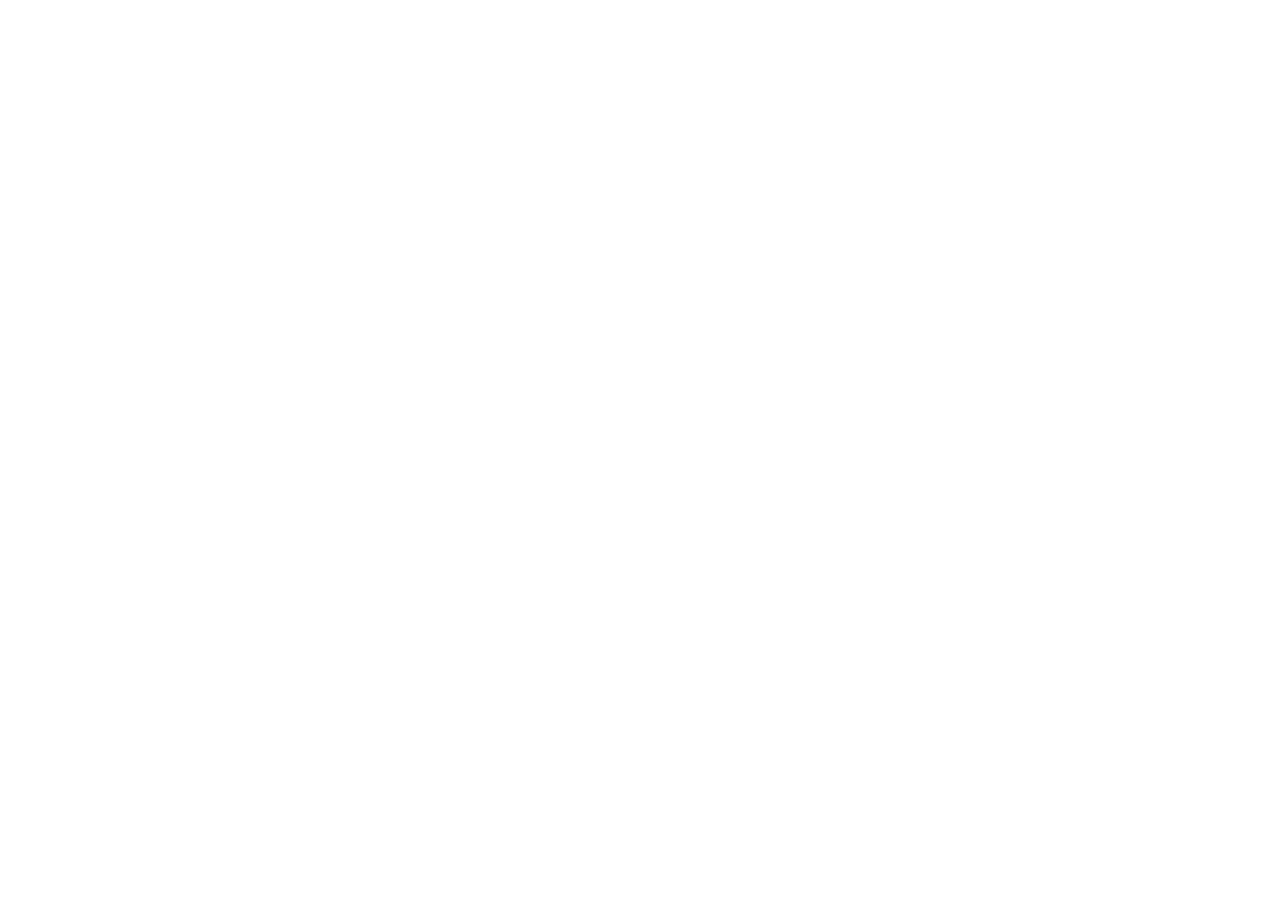
==== deploy/index.html @ 385cedb6 "created project files" ====
<!DOCTYPE html>
<html lang="en">
<head>
    <meta charset="UTF-8">
    <meta name="viewport" content="width=device-width, initial-scale=1.0">
    <meta http-equiv="X-UA-Compatible" content="ie=edge">
    <link rel="stylesheet" href="css/styles.css">
    <title>Starting Template</title>
</head>

<body>
    <script src="js/scripts-min.js"></script>
    
</body>

</html>
---- deploy/css/styles.css ----
/* =============
    Mixins
============= */
/* ---------------- Font Sizing ---------------- */
html {
  font-size: 100%;
}

/* ---------------- Media Queries ---------------- */
/* =============
    Variables
============= */
:root {
  --black: #000000;
  --white: #ffffff;
}

/*! normalize.css v8.0.1 | MIT License | github.com/necolas/normalize.css */
/* Document
   ========================================================================== */
/**
 * 1. Correct the line height in all browsers.
 * 2. Prevent adjustments of font size after orientation changes in iOS.
 */
html {
  line-height: 1.15; /* 1 */
  -webkit-text-size-adjust: 100%; /* 2 */
}

/* Sections
   ========================================================================== */
/**
 * Remove the margin in all browsers.
 */
body {
  margin: 0;
}

/**
 * Render the `main` element consistently in IE.
 */
main {
  display: block;
}

/**
 * Correct the font size and margin on `h1` elements within `section` and
 * `article` contexts in Chrome, Firefox, and Safari.
 */
h1 {
  font-size: 2em;
  margin: 0.67em 0;
}

/* Grouping content
   ========================================================================== */
/**
 * 1. Add the correct box sizing in Firefox.
 * 2. Show the overflow in Edge and IE.
 */
hr {
  box-sizing: content-box; /* 1 */
  height: 0; /* 1 */
  overflow: visible; /* 2 */
}

/**
 * 1. Correct the inheritance and scaling of font size in all browsers.
 * 2. Correct the odd `em` font sizing in all browsers.
 */
pre {
  font-family: monospace, monospace; /* 1 */
  font-size: 1em; /* 2 */
}

/* Text-level semantics
   ========================================================================== */
/**
 * Remove the gray background on active links in IE 10.
 */
a {
  background-color: transparent;
}

/**
 * 1. Remove the bottom border in Chrome 57-
 * 2. Add the correct text decoration in Chrome, Edge, IE, Opera, and Safari.
 */
abbr[title] {
  border-bottom: none; /* 1 */
  text-decoration: underline; /* 2 */
  text-decoration: underline dotted; /* 2 */
}

/**
 * Add the correct font weight in Chrome, Edge, and Safari.
 */
b,
strong {
  font-weight: bolder;
}

/**
 * 1. Correct the inheritance and scaling of font size in all browsers.
 * 2. Correct the odd `em` font sizing in all browsers.
 */
code,
kbd,
samp {
  font-family: monospace, monospace; /* 1 */
  font-size: 1em; /* 2 */
}

/**
 * Add the correct font size in all browsers.
 */
small {
  font-size: 80%;
}

/**
 * Prevent `sub` and `sup` elements from affecting the line height in
 * all browsers.
 */
sub,
sup {
  font-size: 75%;
  line-height: 0;
  position: relative;
  vertical-align: baseline;
}

sub {
  bottom: -0.25em;
}

sup {
  top: -0.5em;
}

/* Embedded content
   ========================================================================== */
/**
 * Remove the border on images inside links in IE 10.
 */
img {
  border-style: none;
}

/* Forms
   ========================================================================== */
/**
 * 1. Change the font styles in all browsers.
 * 2. Remove the margin in Firefox and Safari.
 */
button,
input,
optgroup,
select,
textarea {
  font-family: inherit; /* 1 */
  font-size: 100%; /* 1 */
  line-height: 1.15; /* 1 */
  margin: 0; /* 2 */
}

/**
 * Show the overflow in IE.
 * 1. Show the overflow in Edge.
 */
button,
input { /* 1 */
  overflow: visible;
}

/**
 * Remove the inheritance of text transform in Edge, Firefox, and IE.
 * 1. Remove the inheritance of text transform in Firefox.
 */
button,
select { /* 1 */
  text-transform: none;
}

/**
 * Correct the inability to style clickable types in iOS and Safari.
 */
button,
[type=button],
[type=reset],
[type=submit] {
  -webkit-appearance: button;
}

/**
 * Remove the inner border and padding in Firefox.
 */
button::-moz-focus-inner,
[type=button]::-moz-focus-inner,
[type=reset]::-moz-focus-inner,
[type=submit]::-moz-focus-inner {
  border-style: none;
  padding: 0;
}

/**
 * Restore the focus styles unset by the previous rule.
 */
button:-moz-focusring,
[type=button]:-moz-focusring,
[type=reset]:-moz-focusring,
[type=submit]:-moz-focusring {
  outline: 1px dotted ButtonText;
}

/**
 * Correct the padding in Firefox.
 */
fieldset {
  padding: 0.35em 0.75em 0.625em;
}

/**
 * 1. Correct the text wrapping in Edge and IE.
 * 2. Correct the color inheritance from `fieldset` elements in IE.
 * 3. Remove the padding so developers are not caught out when they zero out
 *    `fieldset` elements in all browsers.
 */
legend {
  box-sizing: border-box; /* 1 */
  color: inherit; /* 2 */
  display: table; /* 1 */
  max-width: 100%; /* 1 */
  padding: 0; /* 3 */
  white-space: normal; /* 1 */
}

/**
 * Add the correct vertical alignment in Chrome, Firefox, and Opera.
 */
progress {
  vertical-align: baseline;
}

/**
 * Remove the default vertical scrollbar in IE 10+.
 */
textarea {
  overflow: auto;
}

/**
 * 1. Add the correct box sizing in IE 10.
 * 2. Remove the padding in IE 10.
 */
[type=checkbox],
[type=radio] {
  box-sizing: border-box; /* 1 */
  padding: 0; /* 2 */
}

/**
 * Correct the cursor style of increment and decrement buttons in Chrome.
 */
[type=number]::-webkit-inner-spin-button,
[type=number]::-webkit-outer-spin-button {
  height: auto;
}

/**
 * 1. Correct the odd appearance in Chrome and Safari.
 * 2. Correct the outline style in Safari.
 */
[type=search] {
  -webkit-appearance: textfield; /* 1 */
  outline-offset: -2px; /* 2 */
}

/**
 * Remove the inner padding in Chrome and Safari on macOS.
 */
[type=search]::-webkit-search-decoration {
  -webkit-appearance: none;
}

/**
 * 1. Correct the inability to style clickable types in iOS and Safari.
 * 2. Change font properties to `inherit` in Safari.
 */
::-webkit-file-upload-button {
  -webkit-appearance: button; /* 1 */
  font: inherit; /* 2 */
}

/* Interactive
   ========================================================================== */
/*
 * Add the correct display in Edge, IE 10+, and Firefox.
 */
details {
  display: block;
}

/*
 * Add the correct display in all browsers.
 */
summary {
  display: list-item;
}

/* Misc
   ========================================================================== */
/**
 * Add the correct display in IE 10+.
 */
template {
  display: none;
}

/**
 * Add the correct display in IE 10.
 */
[hidden] {
  display: none;
}

/* =============
    Base
============= */
/* =============
    Typography
============= */
/* =============
    Buttons
============= */
/* =============
    Forms
============= */
[type=text], [type=password], [type=date], [type=datetime], [type=datetime-local], [type=month], [type=week], [type=email], [type=number], [type=search], [type=tel], [type=time], [type=url], [type=color], textarea {
  box-shadow: none;
}

[type=text]:focus, [type=password]:focus, [type=date]:focus, [type=datetime]:focus, [type=datetime-local]:focus, [type=month]:focus, [type=week]:focus, [type=email]:focus, [type=number]:focus, [type=search]:focus, [type=tel]:focus, [type=time]:focus, [type=url]:focus, [type=color]:focus, textarea:focus {
  box-shadow: none;
}

input[type=text],
input[type=email],
input[type=password],
textarea {
  -webkit-appearance: none;
}

/* =============
    Navigation
============= */
/* =============
    Header
============= */
/* =============
    Footer
============= */
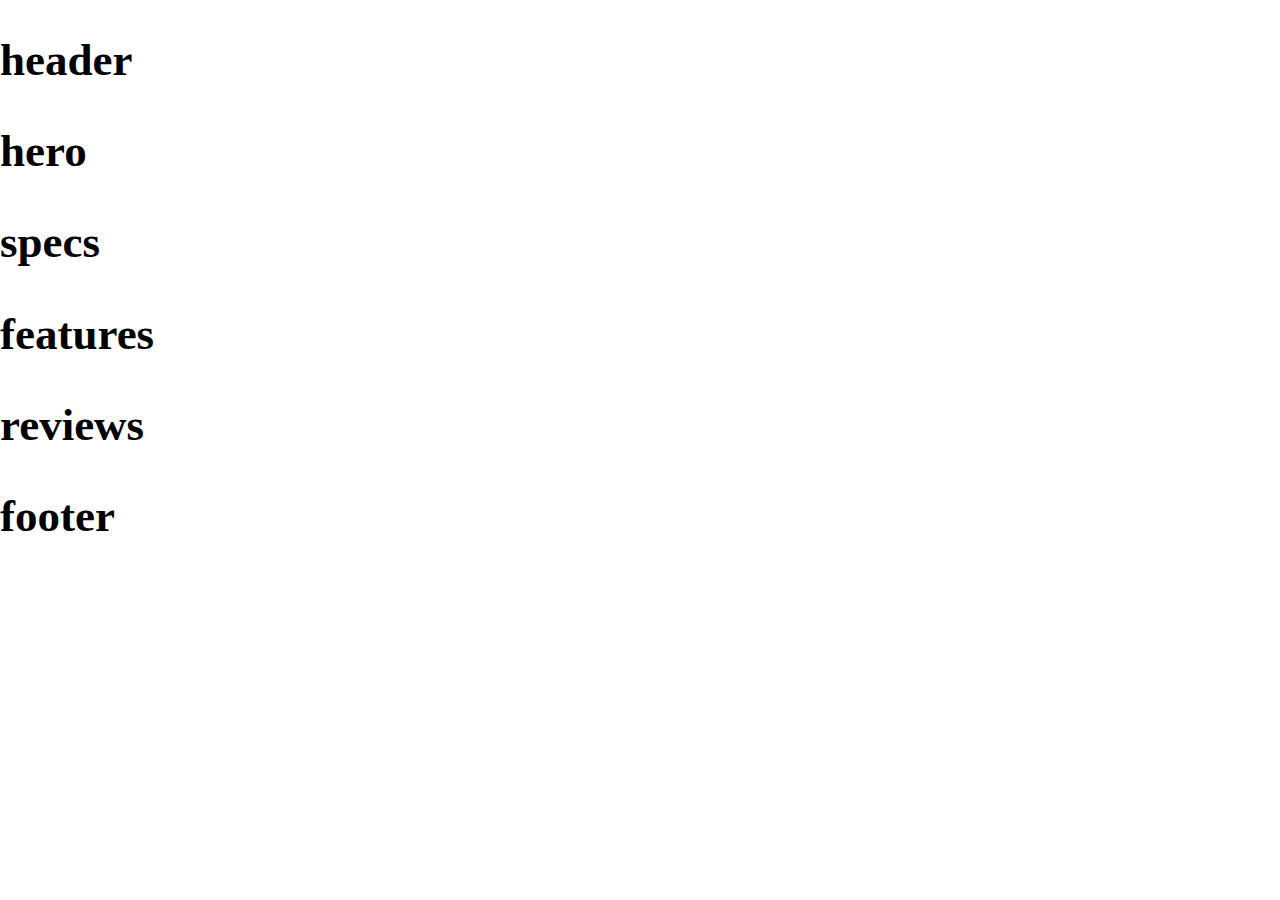
==== commit 5121f359: "typography and colors" ====
--- a/deploy/index.html
+++ b/deploy/index.html
@@ -4,12 +4,22 @@
     <meta charset="UTF-8">
     <meta name="viewport" content="width=device-width, initial-scale=1.0">
     <meta http-equiv="X-UA-Compatible" content="ie=edge">
+    <link rel="preconnect" href="https://fonts.googleapis.com">
+    <link rel="preconnect" href="https://fonts.gstatic.com" crossorigin>
+    <link href="https://fonts.googleapis.com/css2?family=Josefin+Sans:wght@700&display=swap" rel="stylesheet">
     <link rel="stylesheet" href="css/styles.css">
-    <title>Starting Template</title>
+    <title>SharkNinja Vacuum Final</title>
 </head>
 
 <body>
-    <script src="js/scripts-min.js"></script>
+    <h1>header</h1>
+
+    <h1>hero</h1>
+    <h1>specs</h1>
+    <h1>features</h1>
+    <h1>reviews</h1>
+
+    <h1>footer</h1>
     
 </body>
 
--- a/deploy/css/styles.css
+++ b/deploy/css/styles.css
@@ -1,11 +1,6 @@
 /* =============
     Mixins
 ============= */
-/* ---------------- Font Sizing ---------------- */
-html {
-  font-size: 100%;
-}
-
 /* ---------------- Media Queries ---------------- */
 /* =============
     Variables
@@ -330,9 +325,32 @@
 /* =============
     Typography
 ============= */
+h1 {
+  font-family: "Avenir Next";
+  font-size: 27px;
+  font-weight: 900;
+  line-height: 37px;
+  letter-spacing: 0em;
+  text-align: left;
+}
+@media (min-width: 1024px) {
+  h1 {
+    font-family: Avenir Next;
+    font-size: 45px;
+    font-weight: 900;
+    line-height: 61px;
+    letter-spacing: 0em;
+  }
+}
+
 /* =============
     Buttons
 ============= */
+a.btn {
+  background-color: orange;
+  padding: 26px;
+}
+
 /* =============
     Forms
 ============= */
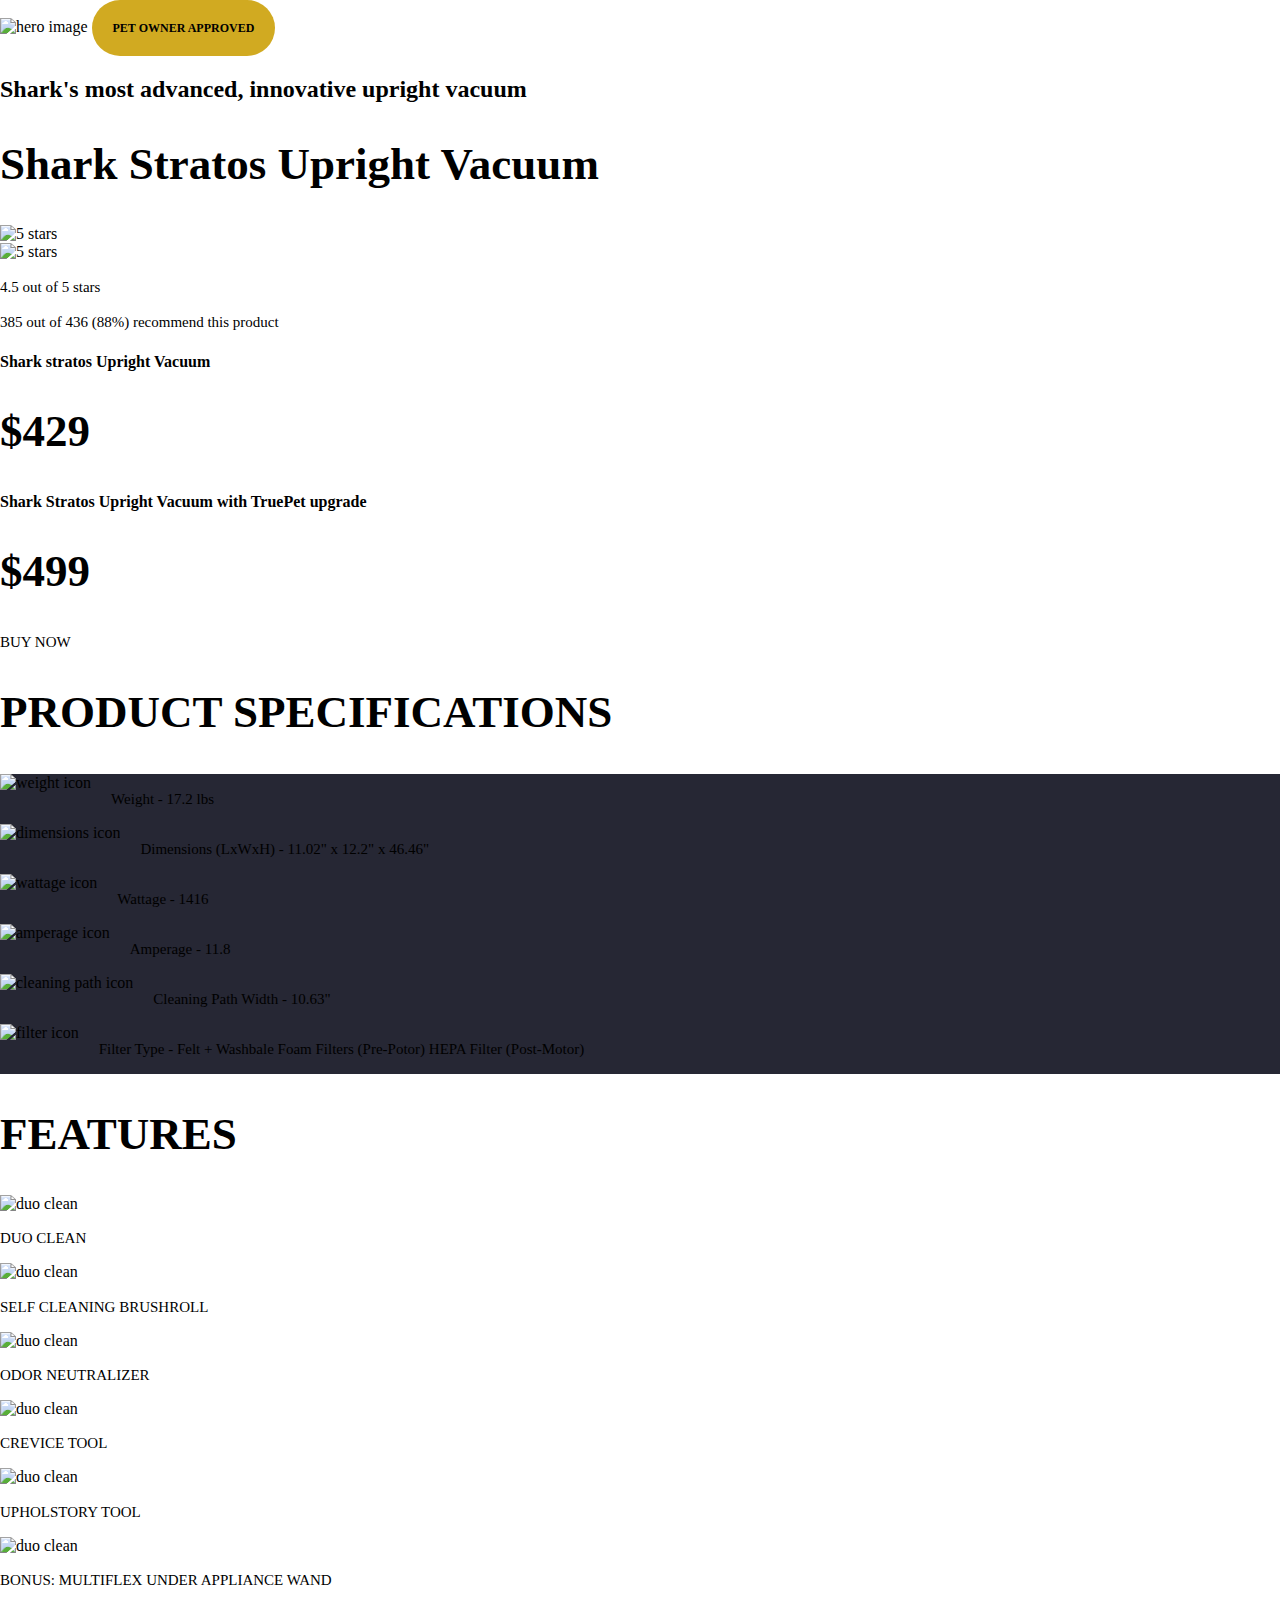
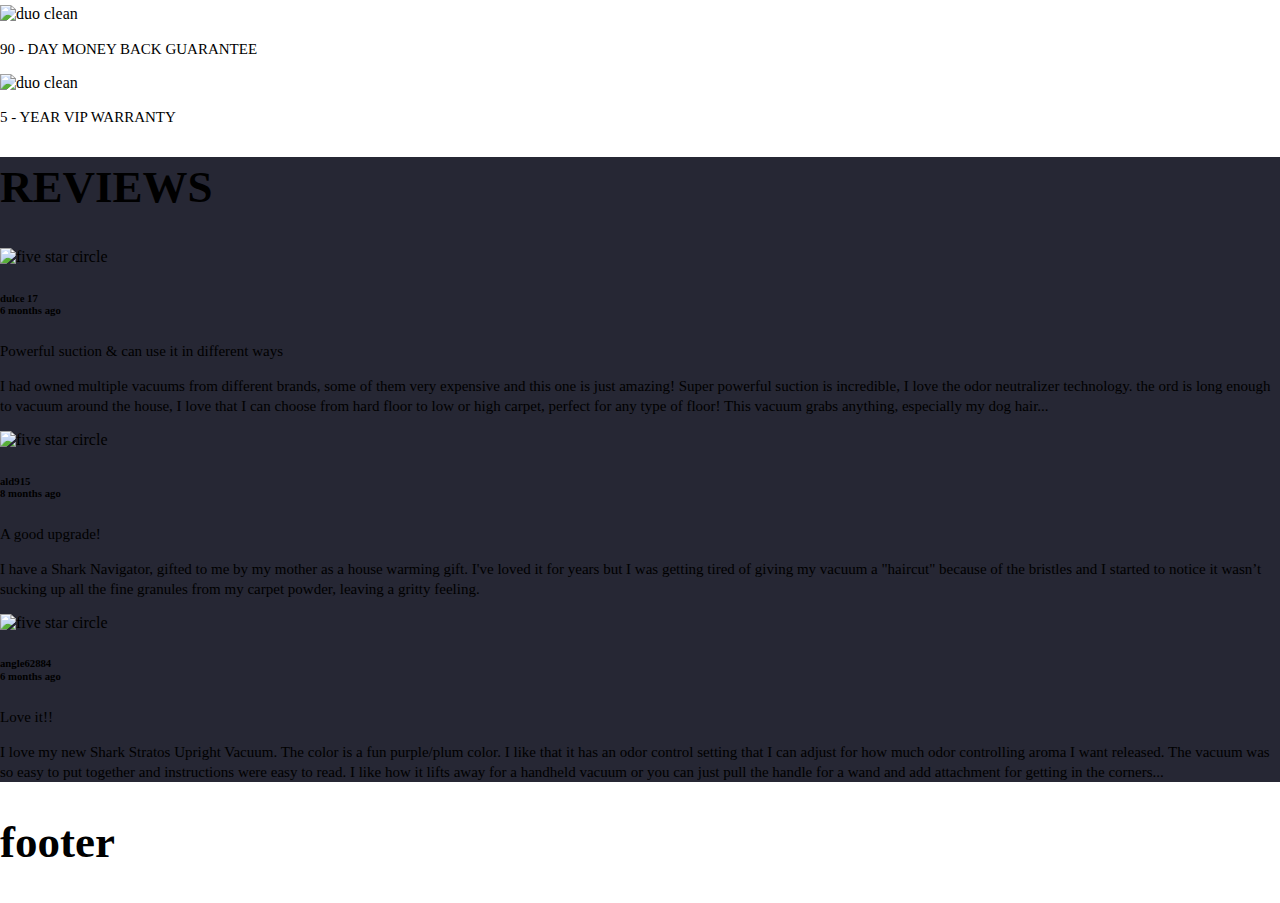
==== commit 5715fa1c: "adding images" ====
--- a/deploy/index.html
+++ b/deploy/index.html
@@ -12,12 +12,193 @@
 </head>
 
 <body>
-    <h1>header</h1>
-
-    <h1>hero</h1>
-    <h1>specs</h1>
-    <h1>features</h1>
-    <h1>reviews</h1>
+    
+
+    <section id="hero">
+        <img src="/Users/lisahamilton/Documents/GitHub/web-3-final/deploy/img/final images/hero images/image 6 SMALL.png" alt="hero image">
+    
+        <button>
+            <h5>PET OWNER APPROVED</h5>
+        </button>
+        <h2>Shark's most advanced, innovative upright vacuum</h2>
+        <h1>Shark Stratos Upright Vacuum</h1>
+        <img src="/Users/lisahamilton/Documents/GitHub/web-3-final/deploy/img/final images/desktop icons/star reviews.png" alt="5 stars">
+        <div>
+            <img src="/Users/lisahamilton/Documents/GitHub/web-3-final/deploy/img/final images/desktop icons/star reviews.png" alt="5 stars">
+            <p>4.5 out of 5 stars</p>
+        </div>
+        <p>385 out of 436 (88%) recommend this product</p>
+    
+        
+        <div>
+            <h4>Shark stratos Upright Vacuum</h4>
+            <h1>$429</h1>
+        </div>
+    
+        <div>
+            <h4>Shark Stratos Upright Vacuum with TruePet upgrade</h4>
+            <h1>$499</h1>
+        </div>
+    
+        
+        <p>BUY NOW</p>
+    
+    
+    </section>
+    <section>
+            <h1>PRODUCT SPECIFICATIONS</h1>
+        
+            <ul id="specs">
+                <li>
+                    <img src="/Users/lisahamilton/Documents/GitHub/web-3-final/deploy/img/final images/desktop icons/weight-hanging-solid.png" alt="weight icon">
+                    <p>Weight - 17.2 lbs</p>
+                </li>
+        
+                <li>
+                    <img src="/Users/lisahamilton/Documents/GitHub/web-3-final/deploy/img/final images/desktop icons/ruler-combined-solid.png" alt="dimensions icon">
+                    <p>Dimensions (LxWxH) - 11.02" x 12.2" x 46.46"</p>
+                </li>
+        
+                <li>
+                    <img src="/Users/lisahamilton/Documents/GitHub/web-3-final/deploy/img/final images/desktop icons/bolt-solid.png" alt="wattage icon">
+                    <p>Wattage - 1416</p>
+                </li>
+        
+                <li>
+                    <img src="/Users/lisahamilton/Documents/GitHub/web-3-final/deploy/img/final images/desktop icons/tachometer-alt-solid.png" alt="amperage icon">
+                    <p>Amperage - 11.8</p>
+                </li>
+        
+                <li>
+                    <img src="/Users/lisahamilton/Documents/GitHub/web-3-final/deploy/img/final images/desktop icons/ruler-horizontal-solid.png" alt="cleaning path icon">
+                    <p>Cleaning Path Width - 10.63"</p>
+                </li>
+        
+                <li>
+                    <img src="/Users/lisahamilton/Documents/GitHub/web-3-final/deploy/img/final images/desktop icons/leaf-solid.png" alt="filter icon">
+                    <p>Filter Type - Felt + Washbale Foam Filters (Pre-Potor) HEPA Filter (Post-Motor)</p>
+                </li>
+        
+            </ul>
+        
+        
+        
+        
+        
+        
+        
+        
+        
+        
+        
+        
+        
+        
+        
+        
+        
+        
+        
+        
+        </section>
+    <section>
+                <h1>FEATURES</h1>
+                
+                <ul>
+                    <img src="/Users/lisahamilton/Documents/GitHub/web-3-final/deploy/img/final images/FEATURES DESKTOP/duo-clean-powerfins 1.png" alt="duo clean">
+                    <p>DUO CLEAN</p>
+                </ul>
+            
+                <ul>
+                    <img src="/Users/lisahamilton/Documents/GitHub/web-3-final/deploy/img/final images/FEATURES DESKTOP/duo-clean-powerfins 1.png" alt="duo clean">
+                    <p>SELF CLEANING BRUSHROLL</p>
+                </ul>
+            
+                <ul>
+                    <img src="/Users/lisahamilton/Documents/GitHub/web-3-final/deploy/img/final images/FEATURES DESKTOP/duo-clean-powerfins 1.png" alt="duo clean">
+                    <p>ODOR NEUTRALIZER</p>
+                </ul>
+            
+                <ul>
+                    <img src="/Users/lisahamilton/Documents/GitHub/web-3-final/deploy/img/final images/FEATURES DESKTOP/duo-clean-powerfins 1.png" alt="duo clean">
+                    <p>CREVICE TOOL</p>
+                </ul>
+            
+                <ul>
+                    <img src="/Users/lisahamilton/Documents/GitHub/web-3-final/deploy/img/final images/FEATURES DESKTOP/duo-clean-powerfins 1.png" alt="duo clean">
+                    <p>UPHOLSTORY TOOL</p>
+                </ul>
+            
+                <ul>
+                    <img src="/Users/lisahamilton/Documents/GitHub/web-3-final/deploy/img/final images/FEATURES DESKTOP/duo-clean-powerfins 1.png" alt="duo clean">
+                    <p>BONUS: MULTIFLEX UNDER APPLIANCE WAND</p>
+                </ul>
+            
+                <ul>
+                    <img src="/Users/lisahamilton/Documents/GitHub/web-3-final/deploy/img/final images/FEATURES DESKTOP/duo-clean-powerfins 1.png" alt="duo clean">
+                    <p>90 - DAY MONEY BACK GUARANTEE</p>
+                </ul>
+            
+                <ul>
+                    <img src="/Users/lisahamilton/Documents/GitHub/web-3-final/deploy/img/final images/FEATURES DESKTOP/duo-clean-powerfins 1.png" alt="duo clean">
+                    <p>5 - YEAR VIP WARRANTY</p>
+                </ul>
+            
+            
+            
+            
+            
+            
+            
+            
+            
+            
+            
+            
+            </section>
+    <section id="reviews">
+                    <h1>REVIEWS</h1>
+                    <ul>
+                        <li>
+                            <div>
+                                <img src="/Users/lisahamilton/Documents/GitHub/web-3-final/deploy/img/final images/desktop icons/circle 5 star.png" alt="five star circle">
+                                <div>
+                                    <h6>dulce 17 <br>6 months ago</h6>
+                                    <p>Powerful suction & can use it in different ways</p>  
+                                </div>
+                            </div>
+                            <p>I had owned multiple vacuums from different brands, some of them very expensive and this one is just amazing! Super powerful suction is incredible, I love the odor neutralizer technology. the ord is long enough to vacuum around the house, I love that I can choose from hard floor to low or high carpet, perfect for any type of floor! This vacuum grabs anything, especially my dog hair...</p>
+                        </li>
+                
+                        <li>
+                            <div>
+                                <img src="/Users/lisahamilton/Documents/GitHub/web-3-final/deploy/img/final images/desktop icons/circle 5 star.png" alt="five star circle">
+                                <div>
+                                    <h6>ald915 <br>8 months ago</h6>
+                                    <p>A good upgrade!</p>  
+                                </div>
+                            </div>
+                            <p>I have a Shark Navigator, gifted to me by my mother as a house warming gift. I've loved it for years but I was getting tired of giving my vacuum a "haircut" because of the bristles and I started to notice it wasn’t sucking up all the fine granules from my carpet powder, leaving a gritty feeling.</p>
+                        </li>
+                
+                        <li>
+                            <div>
+                                <img src="/Users/lisahamilton/Documents/GitHub/web-3-final/deploy/img/final images/desktop icons/circle 5 star.png" alt="five star circle">
+                                <div>
+                                    <h6>angle62884 <br> 6 months ago</h6>
+                                    <p>Love it!!</p>  
+                                </div>
+                            </div>
+                            <p>I love my new Shark Stratos Upright Vacuum. The color is a fun purple/plum color. I like that it has an odor control setting that I can adjust for how much odor controlling aroma I want released. The vacuum was so easy to put together and instructions were easy to read. I like how it lifts away for a handheld vacuum or you can just pull the handle for a wand and add attachment for getting in the corners...</p>
+                        </li>
+                
+                    </ul>
+                
+                
+                
+                
+                
+                </section>
 
     <h1>footer</h1>
     
--- a/deploy/css/styles.css
+++ b/deploy/css/styles.css
@@ -322,6 +322,18 @@
 /* =============
     Base
 ============= */
+ul {
+  list-style: none;
+  padding: 0px;
+  margin: 0px;
+}
+
+ul#specs li {
+  display: flex;
+  flex-direction: row;
+  gap: 20px;
+}
+
 /* =============
     Typography
 ============= */
@@ -343,6 +355,40 @@
   }
 }
 
+p {
+  font-family: "Avenir Next";
+  font-style: normal;
+  font-weight: 400;
+  font-size: 12px;
+  line-height: 16px;
+}
+@media (min-width: 1024px) {
+  p {
+    font-family: "Avenir Next";
+    font-style: normal;
+    font-weight: 400;
+    font-size: 15px;
+    line-height: 20px;
+  }
+}
+
+h5 {
+  font-family: "Avenir Next";
+  font-style: normal;
+  font-weight: 900;
+  font-size: 8px;
+  line-height: 11px;
+}
+@media (min-width: 1024px) {
+  h5 {
+    font-family: "Avenir Next";
+    font-style: normal;
+    font-weight: 900;
+    font-size: 12px;
+    line-height: 16px;
+  }
+}
+
 /* =============
     Buttons
 ============= */
@@ -378,3 +424,17 @@
 /* =============
     Footer
 ============= */
+section#hero button {
+  background-color: #D1AA21;
+  border: none;
+  border-radius: 100px;
+  padding: 0px 21px;
+}
+
+section ul#specs {
+  background-color: #262734;
+}
+
+section#reviews {
+  background-color: #262734;
+}
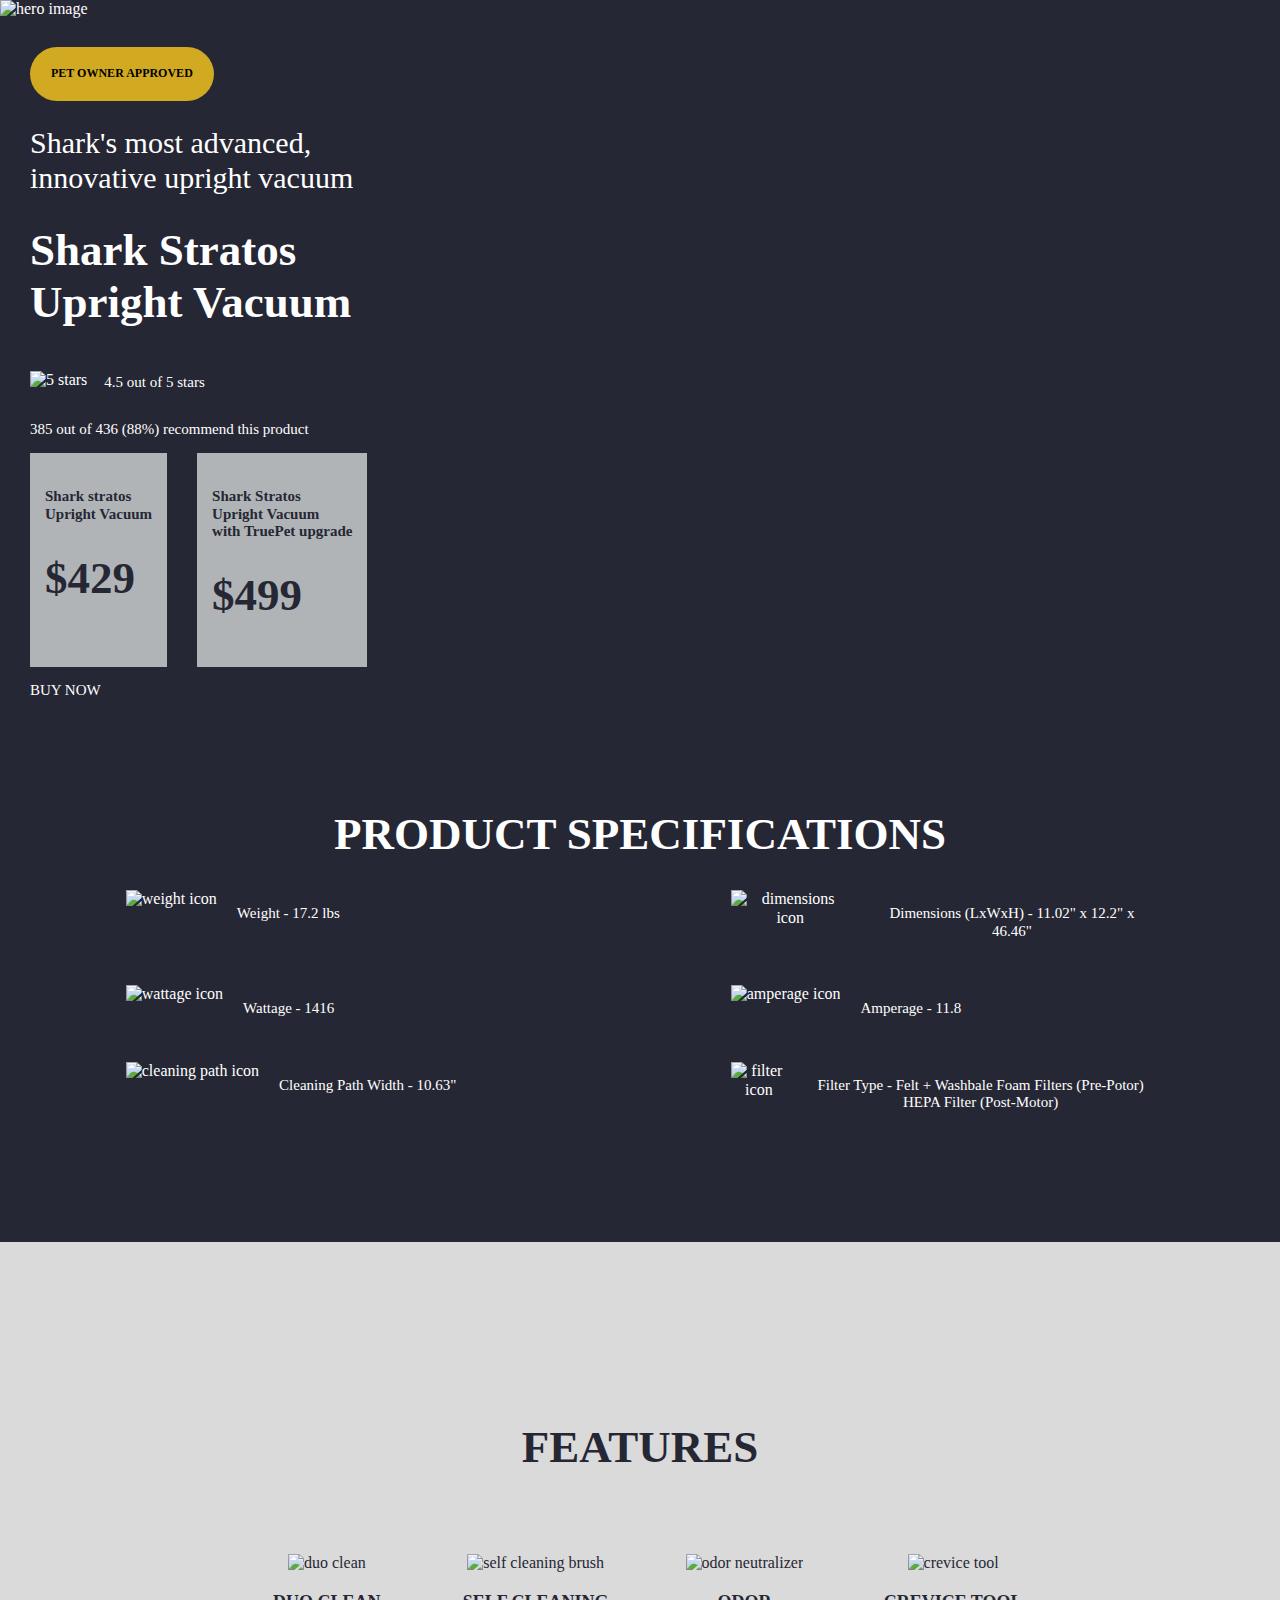
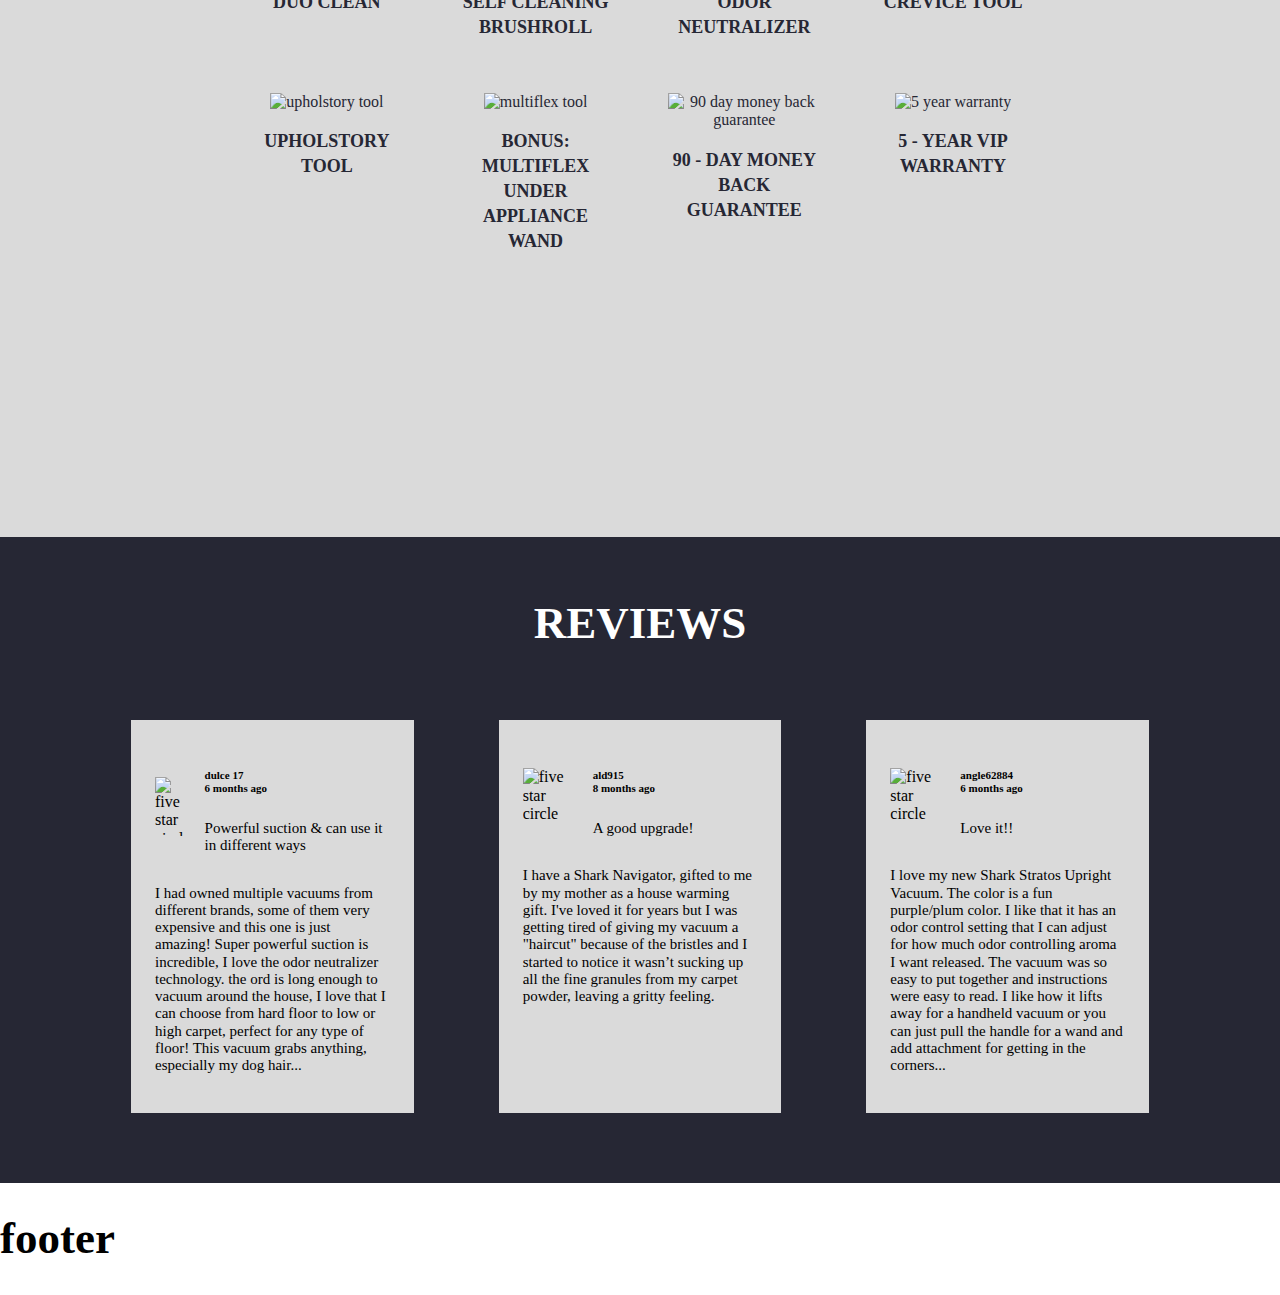
==== commit 2a4a6308: "added styles to each section for product page" ====
--- a/deploy/index.html
+++ b/deploy/index.html
@@ -16,39 +16,40 @@
 
     <section id="hero">
         <img src="/Users/lisahamilton/Documents/GitHub/web-3-final/deploy/img/final images/hero images/image 6 SMALL.png" alt="hero image">
-    
-        <button>
-            <h5>PET OWNER APPROVED</h5>
-        </button>
-        <h2>Shark's most advanced, innovative upright vacuum</h2>
-        <h1>Shark Stratos Upright Vacuum</h1>
-        <img src="/Users/lisahamilton/Documents/GitHub/web-3-final/deploy/img/final images/desktop icons/star reviews.png" alt="5 stars">
-        <div>
-            <img src="/Users/lisahamilton/Documents/GitHub/web-3-final/deploy/img/final images/desktop icons/star reviews.png" alt="5 stars">
-            <p>4.5 out of 5 stars</p>
-        </div>
-        <p>385 out of 436 (88%) recommend this product</p>
-    
-        
-        <div>
-            <h4>Shark stratos Upright Vacuum</h4>
-            <h1>$429</h1>
-        </div>
-    
-        <div>
-            <h4>Shark Stratos Upright Vacuum with TruePet upgrade</h4>
-            <h1>$499</h1>
-        </div>
-    
-        
-        <p>BUY NOW</p>
-    
+        
+        <article>
+    
+            <button>
+                <h5>PET OWNER APPROVED</h5>
+            </button>
+            <h2>Shark's most advanced, <br> innovative upright vacuum</h2>
+            <h1>Shark Stratos <br> Upright Vacuum</h1>
+            <div>
+                <img src="/Users/lisahamilton/Documents/GitHub/web-3-final/deploy/img/final images/desktop icons/star reviews.png" alt="5 stars">
+                <p>4.5 out of 5 stars</p>
+            </div>
+            <p>385 out of 436 (88%) recommend this product</p>
+    
+            <section id="pricecard">
+                <aside>
+                    <h4>Shark stratos <br> Upright Vacuum</h4>
+                    <h1>$429</h1>
+                </aside>
+            
+                <aside>
+                    <h4>Shark Stratos <br> Upright Vacuum <br> with TruePet upgrade</h4>
+                    <h1>$499</h1>
+                </aside>
+            </section>
+        
+            <p>BUY NOW</p>
+        </article>
     
     </section>
-    <section>
+    <section id="specs">
             <h1>PRODUCT SPECIFICATIONS</h1>
         
-            <ul id="specs">
+            <ul>
                 <li>
                     <img src="/Users/lisahamilton/Documents/GitHub/web-3-final/deploy/img/final images/desktop icons/weight-hanging-solid.png" alt="weight icon">
                     <p>Weight - 17.2 lbs</p>
@@ -101,51 +102,53 @@
         
         
         </section>
-    <section>
+    <section id="features">
                 <h1>FEATURES</h1>
-                
+            
                 <ul>
-                    <img src="/Users/lisahamilton/Documents/GitHub/web-3-final/deploy/img/final images/FEATURES DESKTOP/duo-clean-powerfins 1.png" alt="duo clean">
-                    <p>DUO CLEAN</p>
+            
+                    <li>
+                        <img src="/Users/lisahamilton/Documents/GitHub/web-3-final/deploy/img/final images/features mobile/duo-clean-powerfins 1.png" alt="duo clean">
+                        <p>DUO CLEAN</p>
+                    </li>
+            
+                    <li>
+                        <img src="/Users/lisahamilton/Documents/GitHub/web-3-final/deploy/img/final images/features mobile/self-cleaning-pet-power-brush 1.png" alt="self cleaning brush">
+                        <p>SELF CLEANING BRUSHROLL</p>
+                    </li>
+            
+                    <li>
+                        <img src="/Users/lisahamilton/Documents/GitHub/web-3-final/deploy/img/final images/features mobile/odor neutralizer.png" alt="odor neutralizer">
+                        <p>ODOR NEUTRALIZER</p>
+                    </li>
+            
+                    <li>
+                        <img src="/Users/lisahamilton/Documents/GitHub/web-3-final/deploy/img/final images/features mobile/crevice-tool 1.png" alt="crevice tool">
+                        <p>CREVICE TOOL</p>
+                    </li>
+            
+                    <li>
+                        <img src="/Users/lisahamilton/Documents/GitHub/web-3-final/deploy/img/final images/features mobile/upholstery-tool 1.png" alt="upholstory tool">
+                        <p>UPHOLSTORY TOOL</p>
+                    </li>
+            
+                    <li>
+                        <img src="/Users/lisahamilton/Documents/GitHub/web-3-final/deploy/img/final images/features mobile/multiflex-under-appliance-wand 1.png" alt="multiflex tool">
+                        <p>BONUS: MULTIFLEX UNDER APPLIANCE WAND</p>
+                    </li>
+            
+                    <li>
+                        <img src="/Users/lisahamilton/Documents/GitHub/web-3-final/deploy/img/final images/features mobile/Mask group.png" alt="90 day money back guarantee">
+                        <p>90 - DAY MONEY BACK GUARANTEE</p>
+                    </li>
+            
+                    <li>
+                        <img src="/Users/lisahamilton/Documents/GitHub/web-3-final/deploy/img/final images/features mobile/HIFI/PRODUCT/Mask group.png" alt="5 year warranty">
+                        <p>5 - YEAR VIP WARRANTY</p>
+                    </li>
+            
+            
                 </ul>
-            
-                <ul>
-                    <img src="/Users/lisahamilton/Documents/GitHub/web-3-final/deploy/img/final images/FEATURES DESKTOP/duo-clean-powerfins 1.png" alt="duo clean">
-                    <p>SELF CLEANING BRUSHROLL</p>
-                </ul>
-            
-                <ul>
-                    <img src="/Users/lisahamilton/Documents/GitHub/web-3-final/deploy/img/final images/FEATURES DESKTOP/duo-clean-powerfins 1.png" alt="duo clean">
-                    <p>ODOR NEUTRALIZER</p>
-                </ul>
-            
-                <ul>
-                    <img src="/Users/lisahamilton/Documents/GitHub/web-3-final/deploy/img/final images/FEATURES DESKTOP/duo-clean-powerfins 1.png" alt="duo clean">
-                    <p>CREVICE TOOL</p>
-                </ul>
-            
-                <ul>
-                    <img src="/Users/lisahamilton/Documents/GitHub/web-3-final/deploy/img/final images/FEATURES DESKTOP/duo-clean-powerfins 1.png" alt="duo clean">
-                    <p>UPHOLSTORY TOOL</p>
-                </ul>
-            
-                <ul>
-                    <img src="/Users/lisahamilton/Documents/GitHub/web-3-final/deploy/img/final images/FEATURES DESKTOP/duo-clean-powerfins 1.png" alt="duo clean">
-                    <p>BONUS: MULTIFLEX UNDER APPLIANCE WAND</p>
-                </ul>
-            
-                <ul>
-                    <img src="/Users/lisahamilton/Documents/GitHub/web-3-final/deploy/img/final images/FEATURES DESKTOP/duo-clean-powerfins 1.png" alt="duo clean">
-                    <p>90 - DAY MONEY BACK GUARANTEE</p>
-                </ul>
-            
-                <ul>
-                    <img src="/Users/lisahamilton/Documents/GitHub/web-3-final/deploy/img/final images/FEATURES DESKTOP/duo-clean-powerfins 1.png" alt="duo clean">
-                    <p>5 - YEAR VIP WARRANTY</p>
-                </ul>
-            
-            
-            
             
             
             
@@ -160,35 +163,35 @@
                     <h1>REVIEWS</h1>
                     <ul>
                         <li>
-                            <div>
+                            <article>
                                 <img src="/Users/lisahamilton/Documents/GitHub/web-3-final/deploy/img/final images/desktop icons/circle 5 star.png" alt="five star circle">
                                 <div>
                                     <h6>dulce 17 <br>6 months ago</h6>
                                     <p>Powerful suction & can use it in different ways</p>  
                                 </div>
-                            </div>
+                            </article>
                             <p>I had owned multiple vacuums from different brands, some of them very expensive and this one is just amazing! Super powerful suction is incredible, I love the odor neutralizer technology. the ord is long enough to vacuum around the house, I love that I can choose from hard floor to low or high carpet, perfect for any type of floor! This vacuum grabs anything, especially my dog hair...</p>
                         </li>
                 
                         <li>
-                            <div>
+                            <article>
                                 <img src="/Users/lisahamilton/Documents/GitHub/web-3-final/deploy/img/final images/desktop icons/circle 5 star.png" alt="five star circle">
                                 <div>
                                     <h6>ald915 <br>8 months ago</h6>
                                     <p>A good upgrade!</p>  
                                 </div>
-                            </div>
+                            </article>
                             <p>I have a Shark Navigator, gifted to me by my mother as a house warming gift. I've loved it for years but I was getting tired of giving my vacuum a "haircut" because of the bristles and I started to notice it wasn’t sucking up all the fine granules from my carpet powder, leaving a gritty feeling.</p>
                         </li>
                 
                         <li>
-                            <div>
+                            <article>
                                 <img src="/Users/lisahamilton/Documents/GitHub/web-3-final/deploy/img/final images/desktop icons/circle 5 star.png" alt="five star circle">
                                 <div>
                                     <h6>angle62884 <br> 6 months ago</h6>
                                     <p>Love it!!</p>  
                                 </div>
-                            </div>
+                            </article>
                             <p>I love my new Shark Stratos Upright Vacuum. The color is a fun purple/plum color. I like that it has an odor control setting that I can adjust for how much odor controlling aroma I want released. The vacuum was so easy to put together and instructions were easy to read. I like how it lifts away for a handheld vacuum or you can just pull the handle for a wand and add attachment for getting in the corners...</p>
                         </li>
                 
--- a/deploy/css/styles.css
+++ b/deploy/css/styles.css
@@ -341,7 +341,6 @@
   font-family: "Avenir Next";
   font-size: 27px;
   font-weight: 900;
-  line-height: 37px;
   letter-spacing: 0em;
   text-align: left;
 }
@@ -350,8 +349,22 @@
     font-family: Avenir Next;
     font-size: 45px;
     font-weight: 900;
-    line-height: 61px;
     letter-spacing: 0em;
+  }
+}
+
+h2 {
+  font-family: "Avenir Next";
+  font-style: normal;
+  font-weight: 400;
+  font-size: 16px;
+}
+@media (min-width: 1024px) {
+  h2 {
+    font-family: "Avenir Next";
+    font-style: normal;
+    font-weight: 400;
+    font-size: 30px;
   }
 }
 
@@ -360,7 +373,6 @@
   font-style: normal;
   font-weight: 400;
   font-size: 12px;
-  line-height: 16px;
 }
 @media (min-width: 1024px) {
   p {
@@ -368,7 +380,6 @@
     font-style: normal;
     font-weight: 400;
     font-size: 15px;
-    line-height: 20px;
   }
 }
 
@@ -377,7 +388,6 @@
   font-style: normal;
   font-weight: 900;
   font-size: 8px;
-  line-height: 11px;
 }
 @media (min-width: 1024px) {
   h5 {
@@ -385,8 +395,27 @@
     font-style: normal;
     font-weight: 900;
     font-size: 12px;
-    line-height: 16px;
-  }
+  }
+}
+
+h4 {
+  font-family: "Avenir Next";
+  font-style: normal;
+  font-size: 12px;
+}
+@media (min-width: 1024px) {
+  h4 {
+    font-family: "Avenir Next";
+    font-style: normal;
+    font-size: 15px;
+  }
+}
+
+h6 {
+  font-family: "Avenir Next";
+  font-style: normal;
+  font-weight: 900;
+  font-size: 11px;
 }
 
 /* =============
@@ -424,17 +453,166 @@
 /* =============
     Footer
 ============= */
-section#hero button {
+section#hero {
+  background-color: #262734;
+  color: white;
+}
+section#hero img {
+  width: 100%;
+}
+section#hero article {
+  padding: 29px 30px;
+}
+section#hero article button {
   background-color: #D1AA21;
   border: none;
   border-radius: 100px;
   padding: 0px 21px;
 }
-
-section ul#specs {
+section#hero article section#pricecard {
+  display: flex;
+  flex-direction: row;
+  gap: 30px;
+}
+section#hero article section#pricecard aside {
+  background-color: #B0B4B7;
+  color: #262734;
+  padding: 15px;
+  gap: 10px;
+}
+section#hero article div {
+  display: flex;
+  flex-direction: row;
+  gap: 17px;
+  align-items: center;
+}
+section#hero article div img {
+  width: auto;
+  height: 23px;
+}
+
+section#specs {
   background-color: #262734;
+  color: white;
+  padding: 35px;
+}
+section#specs h1 {
+  text-align: center;
+}
+section#specs ul {
+  margin-bottom: 50px;
+  text-align: center;
+}
+section#specs ul li {
+  color: white;
+  display: flex;
+  flex-direction: row;
+  gap: 20px;
+  margin-bottom: 15px;
+  justify-content: center;
+}
+@media (min-width: 1024px) {
+  section#specs ul {
+    display: grid;
+    grid-template-columns: 1fr 1fr;
+    margin-bottom: 50px;
+  }
+  section#specs ul li {
+    color: white;
+    display: flex;
+    flex-direction: row;
+    gap: 20px;
+    margin-left: 15%;
+    margin-right: 15%;
+    margin-bottom: 30px;
+    justify-content: flex-start;
+  }
+}
+
+section#features {
+  background-color: #dadada;
+  color: #262734;
+  padding: 30px;
+  text-align: center;
+  margin-bottom: 0px;
+}
+section#features h1 {
+  text-align: center;
+  padding-bottom: 11px;
+}
+section#features ul li {
+  padding-bottom: 35px;
+}
+section#features ul li p {
+  font-family: "Avenir Next";
+  font-style: normal;
+  font-weight: 700;
+  font-size: 13px;
+}
+@media (min-width: 1024px) {
+  section#features ul li p {
+    font-family: "Avenir Next";
+    font-style: normal;
+    font-weight: 700;
+    font-size: 18px;
+    line-height: 25px;
+    text-align: center;
+  }
+}
+@media (min-width: 1024px) {
+  section#features {
+    padding-top: 150px;
+  }
+  section#features h1 {
+    text-align: center;
+    padding-bottom: 50px;
+  }
+  section#features ul {
+    display: grid;
+    grid-template-columns: 1fr 1fr 1fr 1fr;
+    justify-content: baseline;
+    padding-left: 220px;
+    padding-right: 220px;
+    padding-bottom: 200px;
+    column-gap: 55px;
+  }
 }
 
 section#reviews {
   background-color: #262734;
-}
+  padding: 30px;
+}
+section#reviews h1 {
+  color: white;
+  text-align: center;
+}
+section#reviews ul li {
+  background-color: #DADADA;
+  margin: 74px;
+  padding: 24px;
+}
+section#reviews ul li article {
+  display: flex;
+  flex-direction: row;
+  align-items: center;
+  gap: 11px;
+}
+section#reviews ul li article img {
+  width: 59px;
+  height: 59px;
+}
+@media (min-width: 1024px) {
+  section#reviews {
+    padding-top: 30px;
+  }
+  section#reviews ul {
+    display: grid;
+    grid-template-columns: 1fr 1fr 1fr;
+    margin-left: 5%;
+    margin-right: 5%;
+    column-gap: 5px;
+  }
+  section#reviews ul li {
+    margin: 40px;
+  }
+}
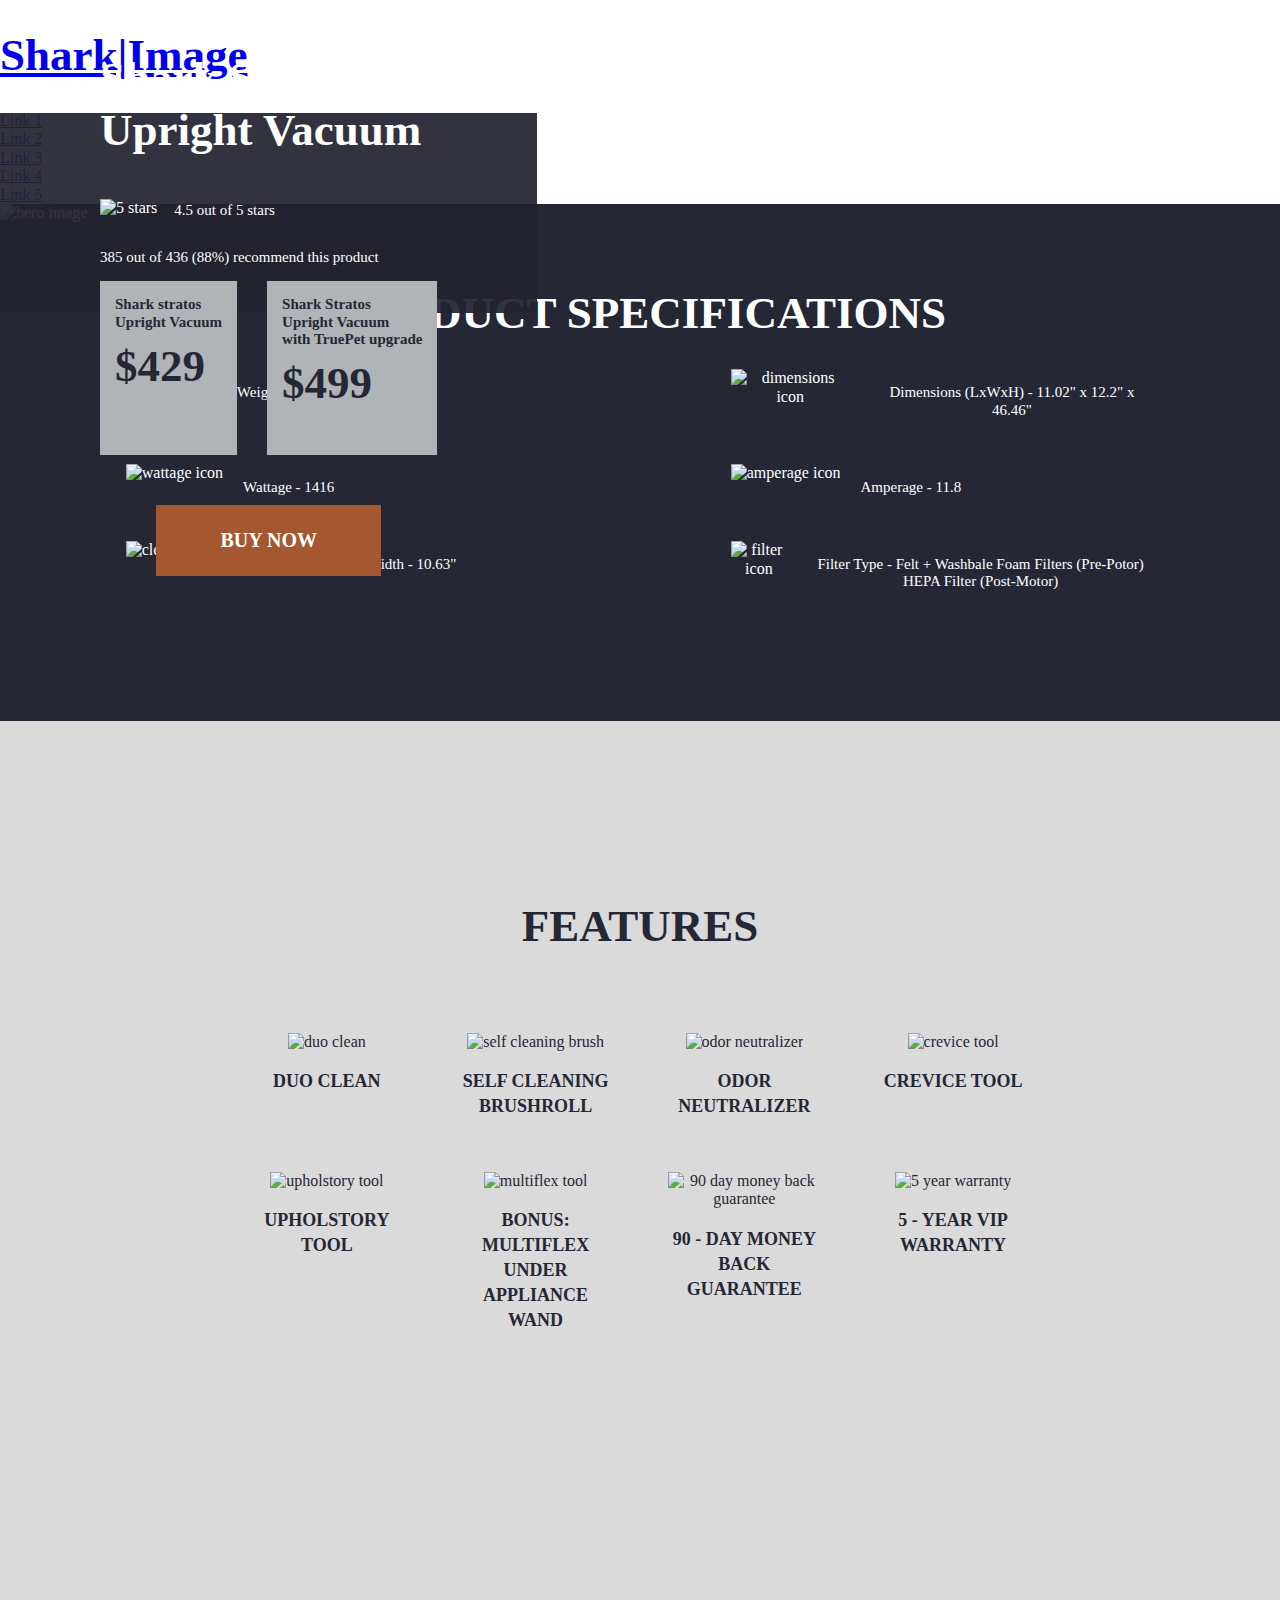
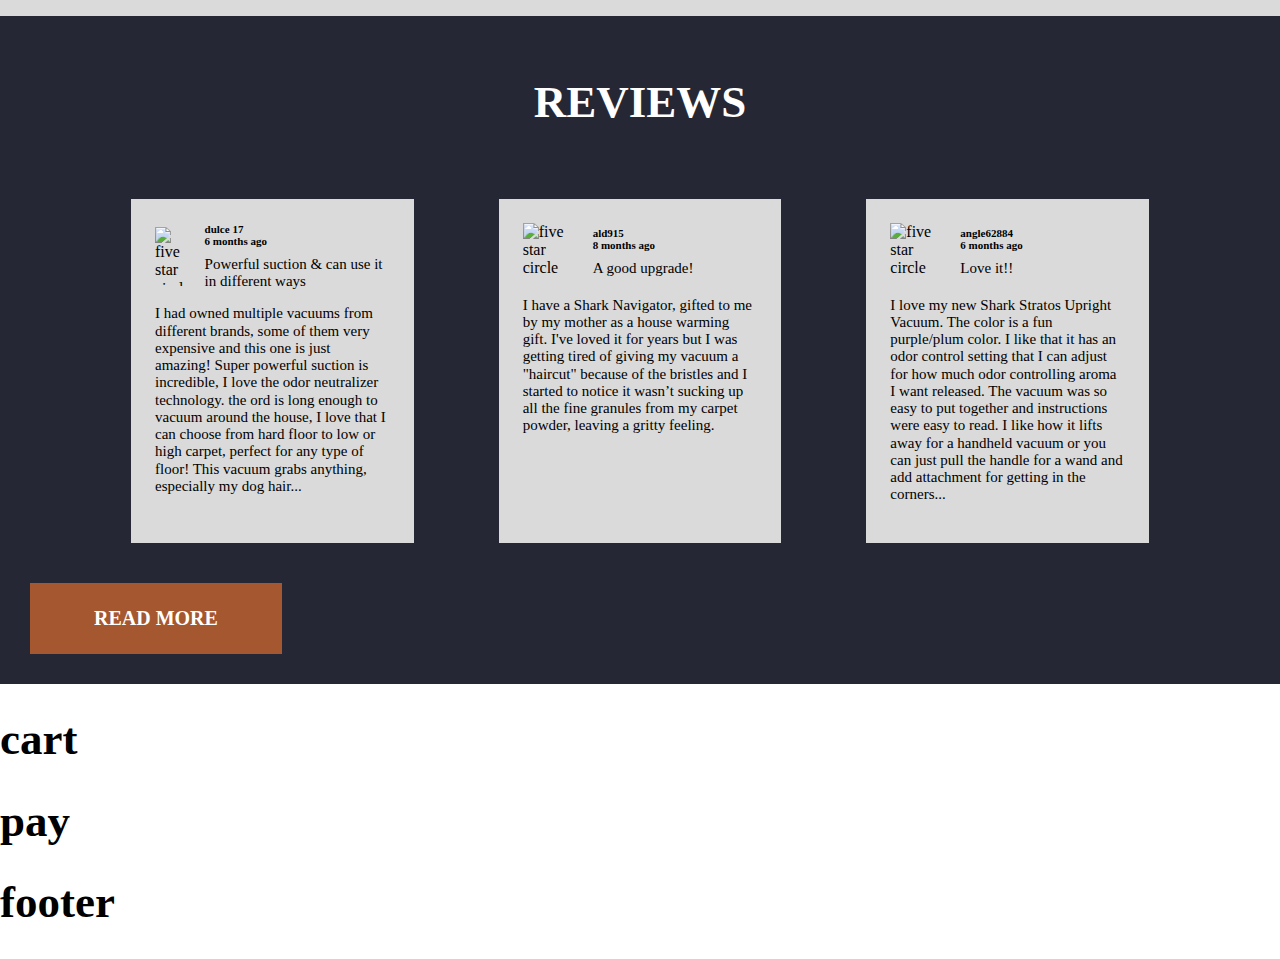
==== commit 397b5312: "worked on nav and minor updates" ====
--- a/deploy/index.html
+++ b/deploy/index.html
@@ -12,10 +12,34 @@
 </head>
 
 <body>
-    
+    <header>
+        <aside id="logo-container">
+            <a href="/">
+                <h1>Shark|Image</h1>
+            </a>
+        </aside>
+    
+        <section id="burger-container">
+            <div id="burger-btn">
+                <div></div>
+                <div></div>
+                <div></div>
+            </div>
+        </section>
+    
+        <nav id="main-menu">
+            <ul >
+                <li><a href="#">Link 1</a></li>
+                <li><a href="#">Link 2</a></li>
+                <li><a href="#">Link 3</a></li>
+                <li><a href="#">Link 4</a></li>
+                <li><a href="3">Link 5</a></li>
+            </ul>
+        </nav>
+    </header>
 
     <section id="hero">
-        <img src="/Users/lisahamilton/Documents/GitHub/web-3-final/deploy/img/final images/hero images/image 6 SMALL.png" alt="hero image">
+        <img src="/Users/lisahamilton/Documents/GitHub/web-3-final/deploy/img/final images/hero images/hero image BIG_cropped.png" alt="hero image">
         
         <article>
     
@@ -42,7 +66,7 @@
                 </aside>
             </section>
         
-            <p>BUY NOW</p>
+            <a class="button" href="#">BUY NOW</a>
         </article>
     
     </section>
@@ -197,12 +221,17 @@
                 
                     </ul>
                 
-                
+                    <a class="button" href="#">READ MORE</a>
                 
                 
                 
                 </section>
 
+    <h1>cart</h1>
+    <h1>pay</h1>
+
+    
+
     <h1>footer</h1>
     
 </body>
--- a/deploy/css/styles.css
+++ b/deploy/css/styles.css
@@ -334,6 +334,20 @@
   gap: 20px;
 }
 
+.button {
+  background-color: #A55730;
+  text-decoration: none;
+  align-items: center;
+  font-family: "Avenir Next";
+  font-style: normal;
+  font-weight: 900;
+  font-size: 20px;
+  color: white;
+  padding: 24px 64px;
+  display: inline-block;
+  margin: 0 auto;
+}
+
 /* =============
     Typography
 ============= */
@@ -456,6 +470,7 @@
 section#hero {
   background-color: #262734;
   color: white;
+  position: relative;
 }
 section#hero img {
   width: 100%;
@@ -473,12 +488,18 @@
   display: flex;
   flex-direction: row;
   gap: 30px;
+  margin-bottom: 50px;
 }
 section#hero article section#pricecard aside {
   background-color: #B0B4B7;
   color: #262734;
   padding: 15px;
-  gap: 10px;
+}
+section#hero article section#pricecard aside h4 {
+  margin: 0;
+}
+section#hero article section#pricecard aside h1 {
+  margin-top: 10px;
 }
 section#hero article div {
   display: flex;
@@ -489,6 +510,19 @@
 section#hero article div img {
   width: auto;
   height: 23px;
+}
+@media (min-width: 1024px) {
+  section#hero article {
+    position: absolute;
+    top: 0;
+    bottom: 0;
+    background: rgba(35, 36, 48, 0.93);
+    padding: 100px;
+    margin: auto;
+    display: flex;
+    flex-direction: column;
+    justify-content: center;
+  }
 }
 
 section#specs {
@@ -510,6 +544,9 @@
   gap: 20px;
   margin-bottom: 15px;
   justify-content: center;
+}
+section#specs ul li img {
+  display: none;
 }
 @media (min-width: 1024px) {
   section#specs ul {
@@ -527,6 +564,9 @@
     margin-bottom: 30px;
     justify-content: flex-start;
   }
+  section#specs ul li img {
+    display: inline;
+  }
 }
 
 section#features {
@@ -601,10 +641,16 @@
   width: 59px;
   height: 59px;
 }
-@media (min-width: 1024px) {
-  section#reviews {
-    padding-top: 30px;
-  }
+section#reviews ul li article div * {
+  margin: 0px;
+}
+section#reviews ul li article div h6 {
+  padding-bottom: 8px;
+}
+section#reviews ul li article .button {
+  margin: 300px;
+}
+@media (min-width: 1024px) {
   section#reviews ul {
     display: grid;
     grid-template-columns: 1fr 1fr 1fr;
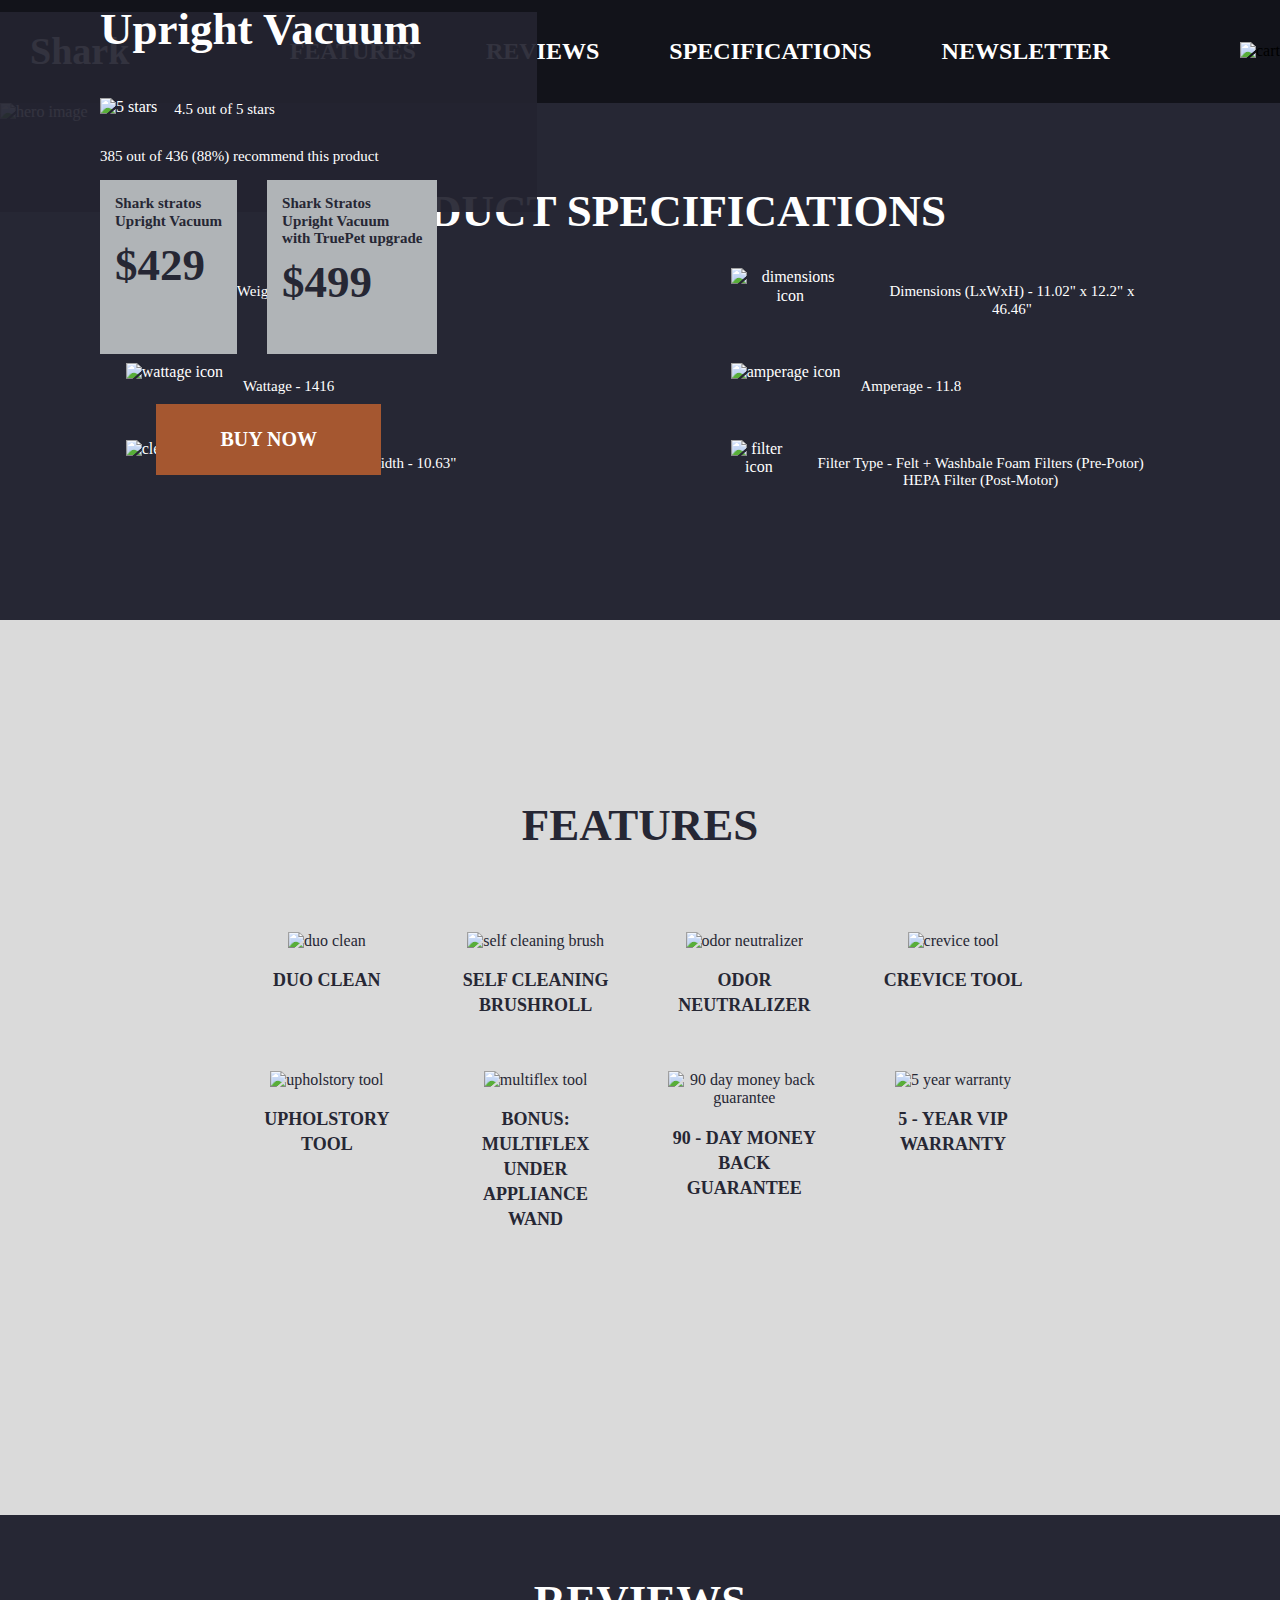
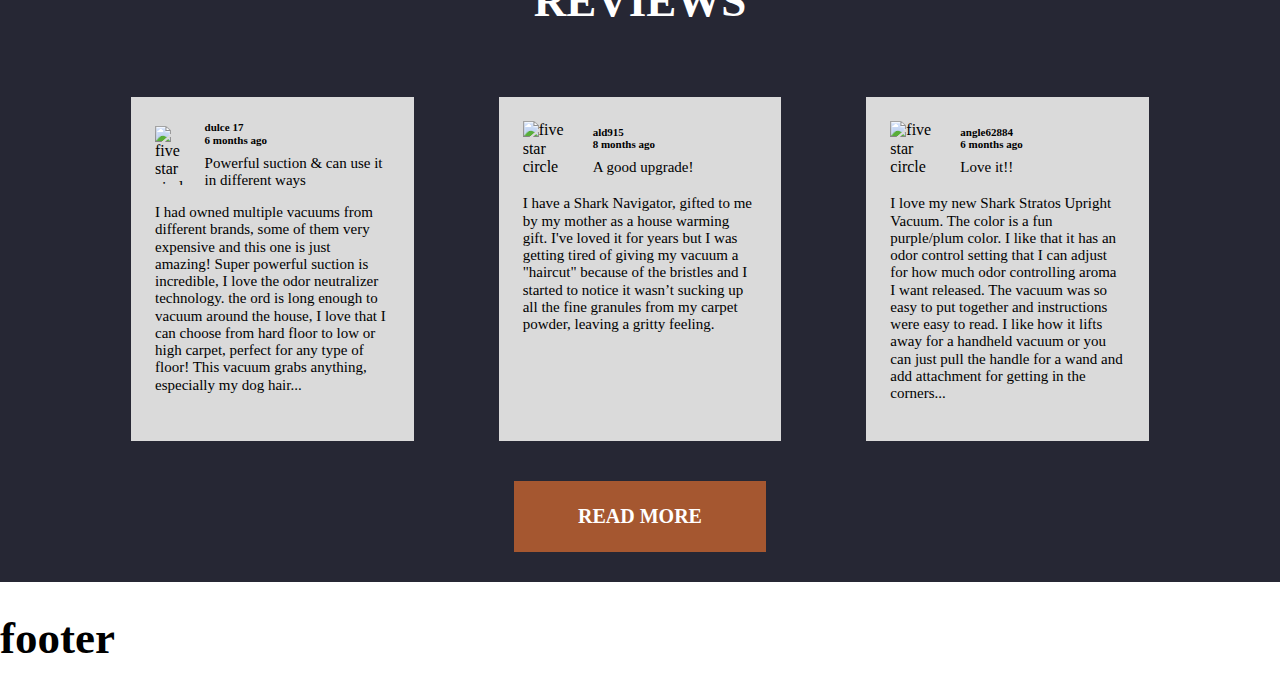
==== commit 59468d49: "added navigation and fixed buttons" ====
--- a/deploy/index.html
+++ b/deploy/index.html
@@ -13,29 +13,35 @@
 
 <body>
     <header>
-        <aside id="logo-container">
-            <a href="/">
-                <h1>Shark|Image</h1>
-            </a>
-        </aside>
-    
+        
         <section id="burger-container">
-            <div id="burger-btn">
+            <div id="burger-btn"> 
                 <div></div>
                 <div></div>
                 <div></div>
             </div>
         </section>
     
+        <aside id="logo-container">
+            <a href="/">
+                <h1>Shark</h1>
+            </a>
+        </aside>
+    
+        
+    
         <nav id="main-menu">
             <ul >
-                <li><a href="#">Link 1</a></li>
-                <li><a href="#">Link 2</a></li>
-                <li><a href="#">Link 3</a></li>
-                <li><a href="#">Link 4</a></li>
-                <li><a href="3">Link 5</a></li>
+                <li><a href="#">FEATURES</a></li>
+                <li><a href="#">REVIEWS</a></li>
+                <li><a href="#">SPECIFICATIONS</a></li>
+                <li><a href="#">NEWSLETTER</a></li>
             </ul>
         </nav>
+    
+        <div>
+            <img src="" alt="cart">
+        </div>
     </header>
 
     <section id="hero">
@@ -66,7 +72,7 @@
                 </aside>
             </section>
         
-            <a class="button" href="#">BUY NOW</a>
+            <a class="button" href="checkout.html">BUY NOW</a>
         </article>
     
     </section>
@@ -227,12 +233,11 @@
                 
                 </section>
 
-    <h1>cart</h1>
-    <h1>pay</h1>
-
-    
-
     <h1>footer</h1>
+
+    <script src="js/scripts-min.js"></script>
+
+
     
 </body>
 
--- a/deploy/css/styles.css
+++ b/deploy/css/styles.css
@@ -335,9 +335,11 @@
 }
 
 .button {
+  display: flex;
+  flex-direction: row;
+  justify-content: center;
   background-color: #A55730;
   text-decoration: none;
-  align-items: center;
   font-family: "Avenir Next";
   font-style: normal;
   font-weight: 900;
@@ -458,9 +460,105 @@
   -webkit-appearance: none;
 }
 
-/* =============
-    Navigation
-============= */
+header {
+  display: flex;
+  align-items: center;
+  justify-content: space-between;
+  padding-top: 0px;
+  padding-bottom: 0px;
+  background-color: #12131A;
+}
+header aside#logo-container a {
+  text-decoration: none;
+}
+header aside#logo-container a h1 {
+  font-family: "Avenir Next";
+  font-style: normal;
+  font-weight: 900;
+  font-size: 38px;
+  line-height: 52px;
+  text-decoration: none;
+  color: white;
+  padding-right: 30px;
+}
+@media (min-width: 1024px) {
+  header aside#logo-container h1 {
+    font-family: "Avenir Next";
+    font-style: normal;
+    font-weight: 900;
+    font-size: 45px;
+    line-height: 61px;
+    color: white;
+    padding-left: 30px;
+  }
+}
+header #burger-btn {
+  display: flex;
+  flex-direction: column;
+  gap: 10px;
+  position: relative;
+}
+header #burger-btn div {
+  height: 6px;
+  width: 30px;
+  background: white;
+  padding-left: 30px;
+}
+header #burger-container {
+  display: block;
+  position: relative;
+  z-index: 4;
+  padding-left: 30px;
+}
+@media (min-width: 1024px) {
+  header #burger-container {
+    display: none;
+  }
+}
+header #main-menu ul {
+  display: flex;
+  flex-direction: column;
+  align-items: center;
+  gap: 70px;
+}
+header #main-menu ul li a {
+  font-family: "Avenir Next";
+  font-style: normal;
+  font-weight: 700;
+  font-size: 24px;
+  line-height: 33px;
+  color: white;
+  text-decoration: none;
+}
+@media only screen and (max-width: 1024px) {
+  header #main-menu {
+    background-color: #12131A;
+    transition: 0.3s;
+    height: 100vw;
+    width: 80%;
+    position: absolute;
+    top: 0;
+    z-index: 3;
+    left: -100%;
+    padding-top: 100px;
+  }
+  header #main-menu.show-menu {
+    left: 0;
+    transition: 0.3s;
+  }
+}
+@media (min-width: 1024px) {
+  header #main-menu {
+    display: inline;
+    position: relative;
+    height: auto;
+  }
+  header #main-menu ul {
+    display: flex;
+    flex-direction: row;
+  }
+}
+
 /* =============
     Header
 ============= */
@@ -574,7 +672,6 @@
   color: #262734;
   padding: 30px;
   text-align: center;
-  margin-bottom: 0px;
 }
 section#features h1 {
   text-align: center;
@@ -621,10 +718,14 @@
 section#reviews {
   background-color: #262734;
   padding: 30px;
+  text-align: center;
 }
 section#reviews h1 {
   color: white;
   text-align: center;
+}
+section#reviews ul {
+  text-align: left;
 }
 section#reviews ul li {
   background-color: #DADADA;
@@ -646,9 +747,6 @@
 }
 section#reviews ul li article div h6 {
   padding-bottom: 8px;
-}
-section#reviews ul li article .button {
-  margin: 300px;
 }
 @media (min-width: 1024px) {
   section#reviews ul {
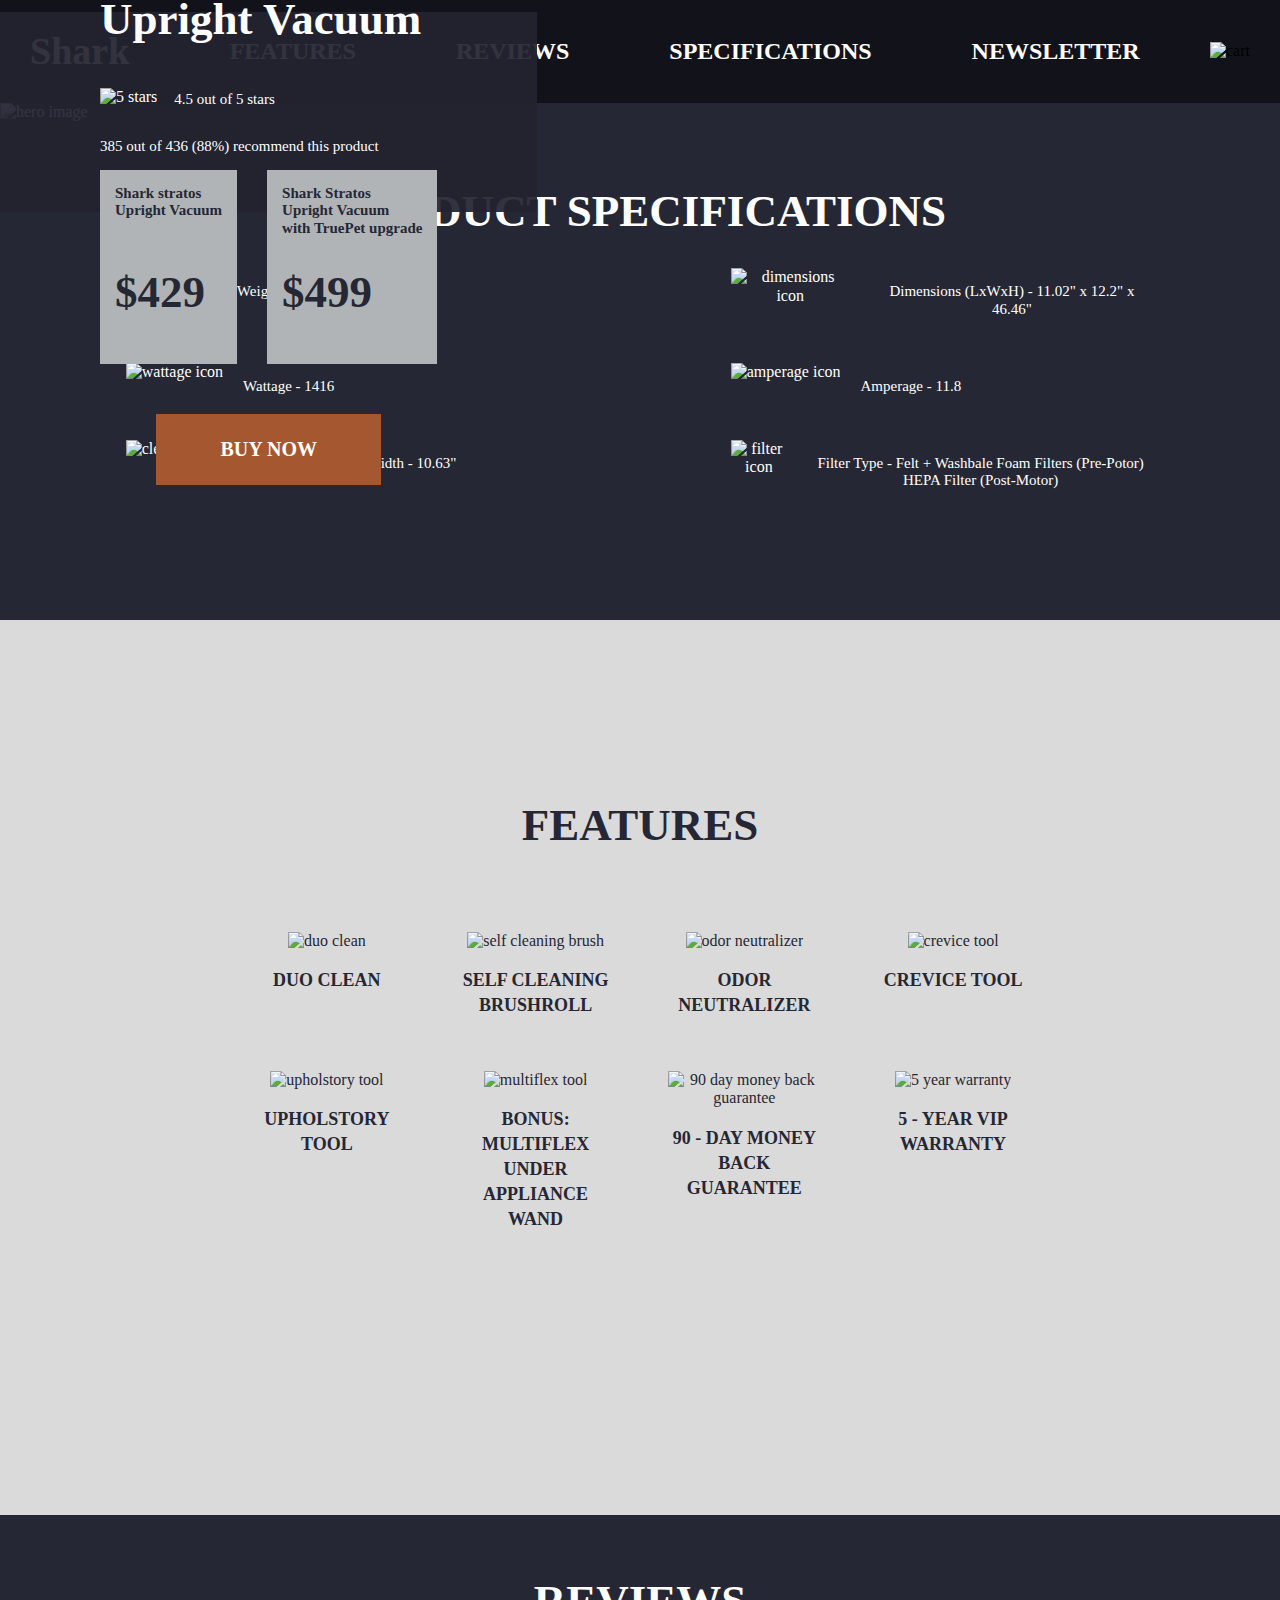
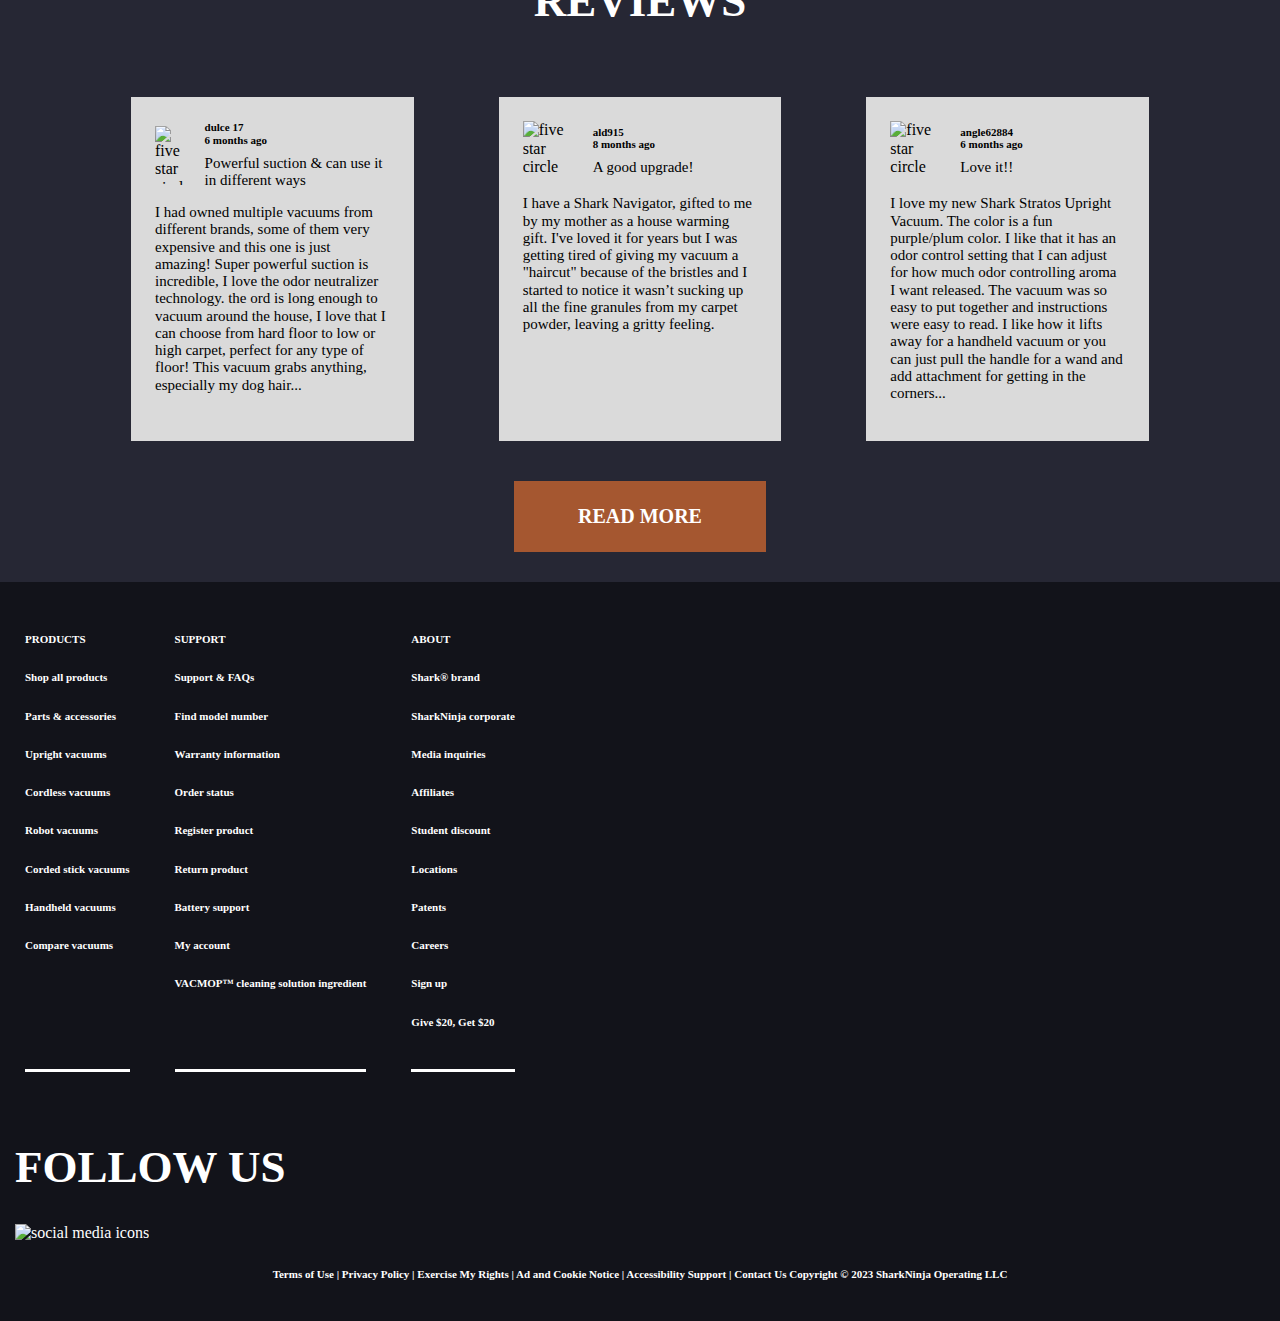
==== commit 3c1f077d: "final edits, added footer and thankyu page" ====
--- a/deploy/index.html
+++ b/deploy/index.html
@@ -40,7 +40,7 @@
         </nav>
     
         <div>
-            <img src="" alt="cart">
+            <img src="/Users/lisahamilton/Documents/GitHub/web-3-final/deploy/img/final images/desktop icons/shopping cart.png" alt="cart">
         </div>
     </header>
 
@@ -233,7 +233,117 @@
                 
                 </section>
 
-    <h1>footer</h1>
+    <section id="footer">
+    
+        <div>
+           <ul>
+                <h6>PRODUCTS</h6>
+                <li>
+                    <h6>Shop all products</h6>
+                </li>
+                <li>
+                    <h6>Parts & accessories</h6>
+                </li>
+                <li>
+                    <h6>Upright vacuums</h6>
+                </li>
+                <li>
+                    <h6>Cordless vacuums</h6>
+                </li>
+                <li>
+                    <h6>Robot vacuums</h6>
+                </li>
+                <li>
+                    <h6>Corded stick vacuums</h6>
+                </li>
+                <li>
+                    <h6>Handheld vacuums</h6>
+                </li>
+                <li>
+                    <h6>Compare vacuums</h6>
+                </li>
+           </ul>
+    
+    
+            <ul>
+                <h6>SUPPORT</h6>
+                <li>
+                    <h6>Support & FAQs</h6>
+                </li>
+                <li>
+                    <h6>Find model number</h6>
+                </li>
+                <li>
+                    <h6>Warranty information</h6>
+                </li>
+                <li>
+                    <h6>Order status</h6>
+                </li>
+                <li>
+                    <h6>Register product</h6>
+                </li>
+                <li>
+                    <h6>Return product</h6>
+                </li>
+                <li>
+                    <h6>Battery support</h6>
+                </li>
+                <li>
+                    <h6>My account</h6>
+                </li>
+                <li>
+                    <h6>VACMOP™ cleaning solution ingredient</h6>
+                </li>
+            </ul>
+             
+            <ul>
+                <h6>ABOUT</h6>
+                <li>
+                    <h6>Shark® brand</h6>
+                </li>
+                <li>
+                    <h6>SharkNinja corporate</h6>
+                </li>
+                <li>
+                    <h6>Media inquiries</h6>
+                </li>
+                <li>
+                    <h6>Affiliates</h6>
+                </li>
+                <li>
+                    <h6>Student discount</h6>
+                </li>
+                <li>
+                    <h6>Locations</h6>
+                </li>
+                <li>
+                    <h6>Patents</h6>
+                </li>
+                <li>
+                    <h6>Careers</h6>
+                </li>
+                <li>
+                    <h6>Sign up</h6>
+                </li>
+                <li>
+                    <h6>Give $20, Get $20</h6>
+                </li>
+    
+             </ul>
+    
+        </div>
+    
+        <aside>
+            <H1>FOLLOW US</H1>
+            <img src="/Users/lisahamilton/Documents/GitHub/web-3-final/deploy/img/final images/hero images/HIFI/HIFI/PRODUCT/Mask group.png" alt="social media icons">
+            <h6>Terms of Use | Privacy Policy | Exercise My Rights | Ad and Cookie Notice | Accessibility Support | Contact Us
+                Copyright © 2023 SharkNinja Operating LLC </h6>
+    
+    
+    
+    
+        </aside>
+    </section>
 
     <script src="js/scripts-min.js"></script>
 
--- a/deploy/css/styles.css
+++ b/deploy/css/styles.css
@@ -418,6 +418,7 @@
   font-family: "Avenir Next";
   font-style: normal;
   font-size: 12px;
+  margin: none;
 }
 @media (min-width: 1024px) {
   h4 {
@@ -467,6 +468,7 @@
   padding-top: 0px;
   padding-bottom: 0px;
   background-color: #12131A;
+  padding-right: 30px;
 }
 header aside#logo-container a {
   text-decoration: none;
@@ -504,6 +506,20 @@
   background: white;
   padding-left: 30px;
 }
+header #burger-btn.open div {
+  transition: 0.3s;
+}
+header #burger-btn.open div:first-child {
+  transform: rotate(31deg);
+  transform-origin: bottom left;
+}
+header #burger-btn.open div:nth-child(2) {
+  opacity: 0;
+}
+header #burger-btn.open div:last-child {
+  transform-origin: top left;
+  transform: rotate(-31deg);
+}
 header #burger-container {
   display: block;
   position: relative;
@@ -519,7 +535,8 @@
   display: flex;
   flex-direction: column;
   align-items: center;
-  gap: 70px;
+  justify-items: stretch;
+  gap: 100px;
 }
 header #main-menu ul li a {
   font-family: "Avenir Next";
@@ -562,9 +579,35 @@
 /* =============
     Header
 ============= */
-/* =============
-    Footer
-============= */
+section#footer div {
+  background-color: #12131A;
+  color: white;
+  margin-top: 0px;
+  padding: 25px;
+}
+section#footer div ul {
+  padding-bottom: 15px;
+  border-bottom: solid white;
+  text-align: left;
+}
+@media (min-width: 1024px) {
+  section#footer div {
+    display: flex;
+    flex-direction: row;
+    gap: 45px;
+  }
+}
+section#footer aside {
+  background-color: #12131A;
+  color: white;
+  padding: 15px;
+}
+@media (min-width: 1024px) {
+  section#footer aside h6 {
+    text-align: center;
+  }
+}
+
 section#hero {
   background-color: #262734;
   color: white;
@@ -589,6 +632,9 @@
   margin-bottom: 50px;
 }
 section#hero article section#pricecard aside {
+  display: flex;
+  flex-direction: column;
+  justify-content: space-between;
   background-color: #B0B4B7;
   color: #262734;
   padding: 15px;
@@ -597,7 +643,7 @@
   margin: 0;
 }
 section#hero article section#pricecard aside h1 {
-  margin-top: 10px;
+  margin-right: 15px;
 }
 section#hero article div {
   display: flex;
@@ -760,3 +806,123 @@
     margin: 40px;
   }
 }
+
+section#checkout section#cart {
+  background-color: #262734;
+  color: white;
+}
+section#checkout section#cart aside {
+  display: flex;
+  flex-direction: row;
+  padding-left: 10px;
+  padding-top: 16px;
+}
+section#checkout section#cart h1 {
+  padding-left: 30px;
+}
+section#checkout section#cart article div#item {
+  padding-left: 30px;
+  display: flex;
+  flex-direction: row;
+  gap: 20px;
+  padding-bottom: 115px;
+}
+section#checkout section#cart article div#total {
+  margin-left: 30px;
+  display: flex;
+  flex-direction: row;
+  gap: 20px;
+  border-top: 0.5mm solid;
+  padding-bottom: 30px;
+  margin-right: 30px;
+  justify-content: space-between;
+}
+section#checkout section#card {
+  padding-bottom: 50px;
+  padding-top: 30px;
+  text-align: center;
+}
+section#checkout section#card h1 {
+  color: #262734;
+  text-align: center;
+}
+section#checkout section#card form {
+  padding-bottom: 11px;
+}
+section#checkout section#card form h4 {
+  color: #262734;
+}
+section#checkout section#card form input {
+  font-family: "Avenir Next";
+  font-style: normal;
+  font-weight: 900;
+  font-size: 12px;
+  color: #262734;
+  width: 50%;
+  padding: 12px 50px 12px 10px;
+  border: 2px solid #262734;
+}
+@media (min-width: 1024px) {
+  section#checkout {
+    display: grid;
+    grid-template-columns: 1fr 1fr;
+  }
+  section#checkout section#card {
+    padding-left: 30px;
+    padding-bottom: 50px;
+    padding-top: 70px;
+    text-align: center;
+  }
+  section#checkout section#card h1 {
+    color: #262734;
+    text-align: center;
+  }
+  section#checkout section#card article div#item {
+    padding-left: 30px;
+    display: flex;
+    flex-direction: row;
+    gap: 20px;
+    padding-bottom: 150px;
+  }
+  section#checkout section#card article div#total {
+    padding-left: 30px;
+    display: flex;
+    flex-direction: row;
+    gap: 20px;
+    border-top: 0.5mm solid;
+    padding-bottom: 30px;
+    margin-right: 30px;
+    justify-content: space-between;
+  }
+  section#checkout section#card form {
+    padding-bottom: 11px;
+  }
+  section#checkout section#card form h4 {
+    color: #262734;
+  }
+  section#checkout section#card form input {
+    font-family: "Avenir Next";
+    font-style: normal;
+    font-weight: 900;
+    font-size: 12px;
+    color: #262734;
+    padding: 12px 50px 12px 10px;
+    border: 2px solid #262734;
+  }
+}
+
+section#thankyou {
+  background-color: #262734;
+  color: white;
+  text-align: center;
+  padding-top: 300px;
+  padding-bottom: 300px;
+}
+section#thankyou h1 {
+  text-align: center;
+}
+section#thankyou a {
+  margin: 55px;
+  padding-left: 25px;
+  padding-right: 25px;
+}
